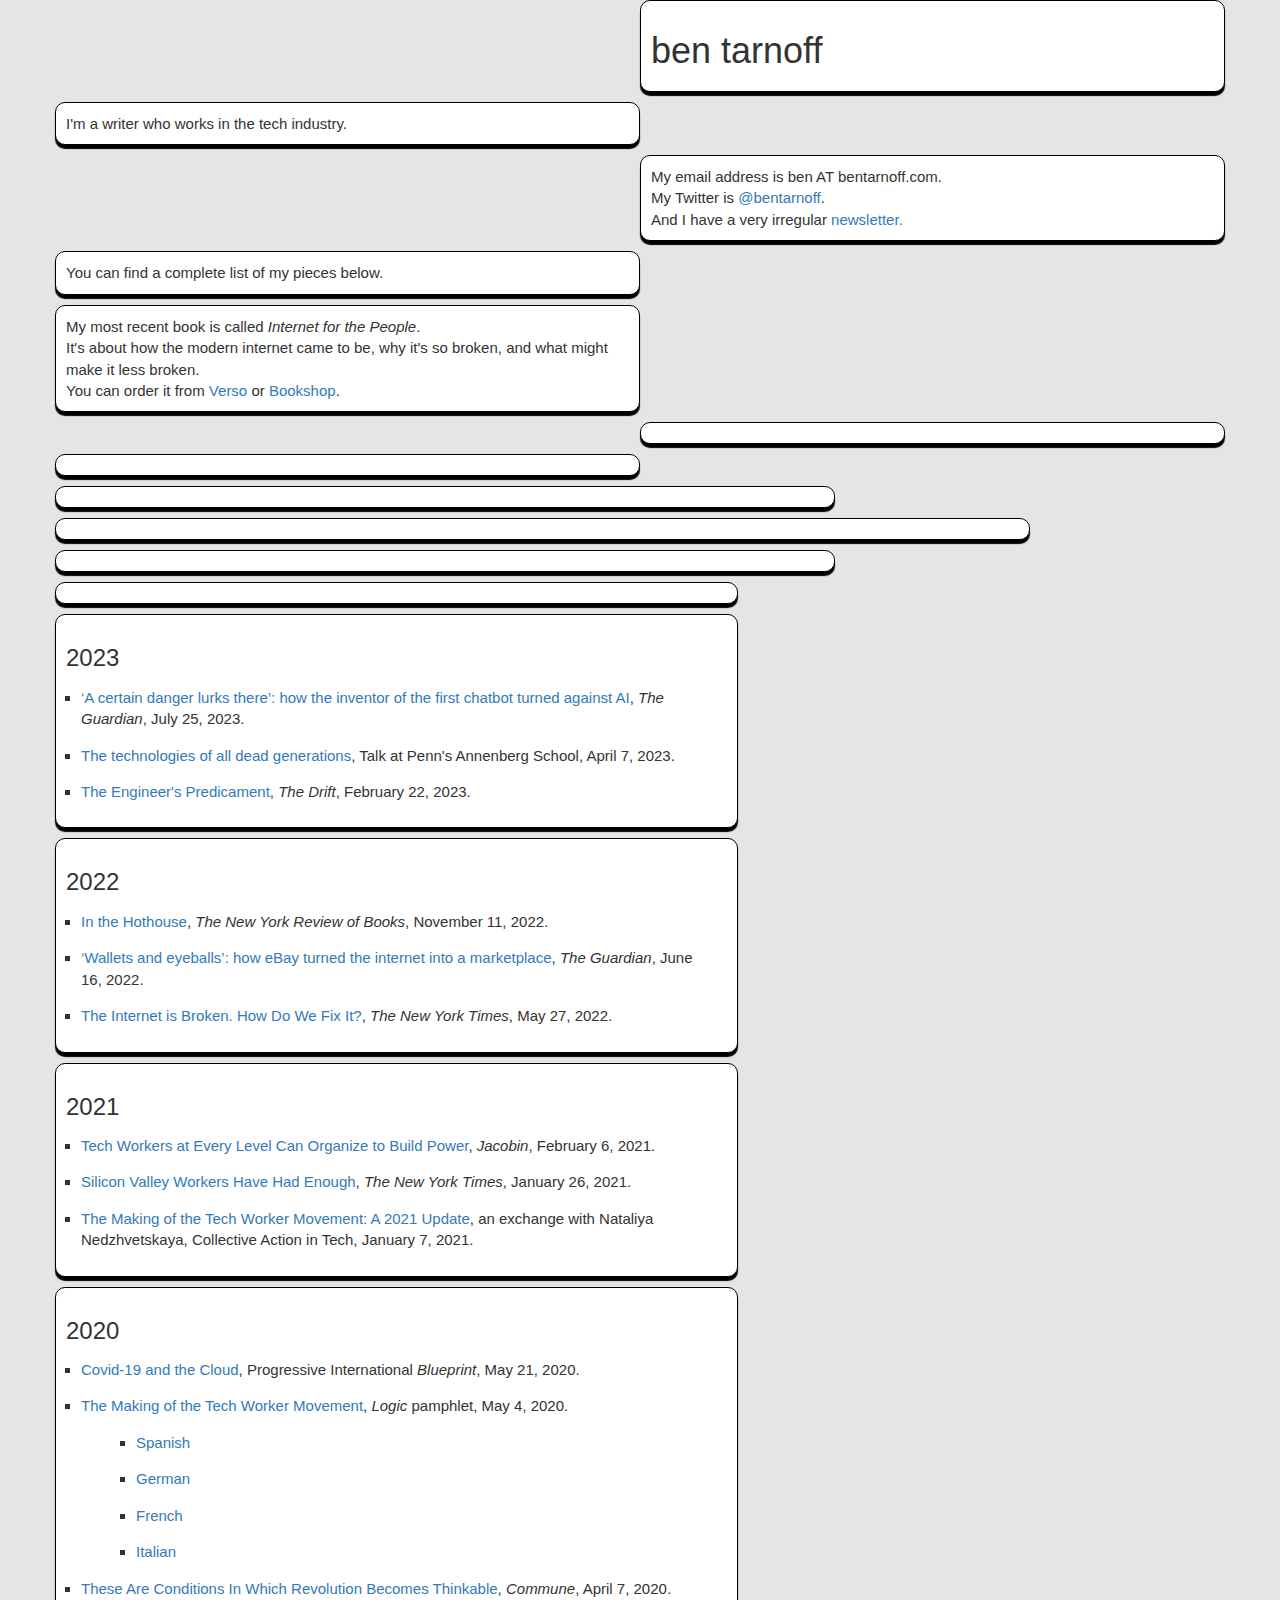
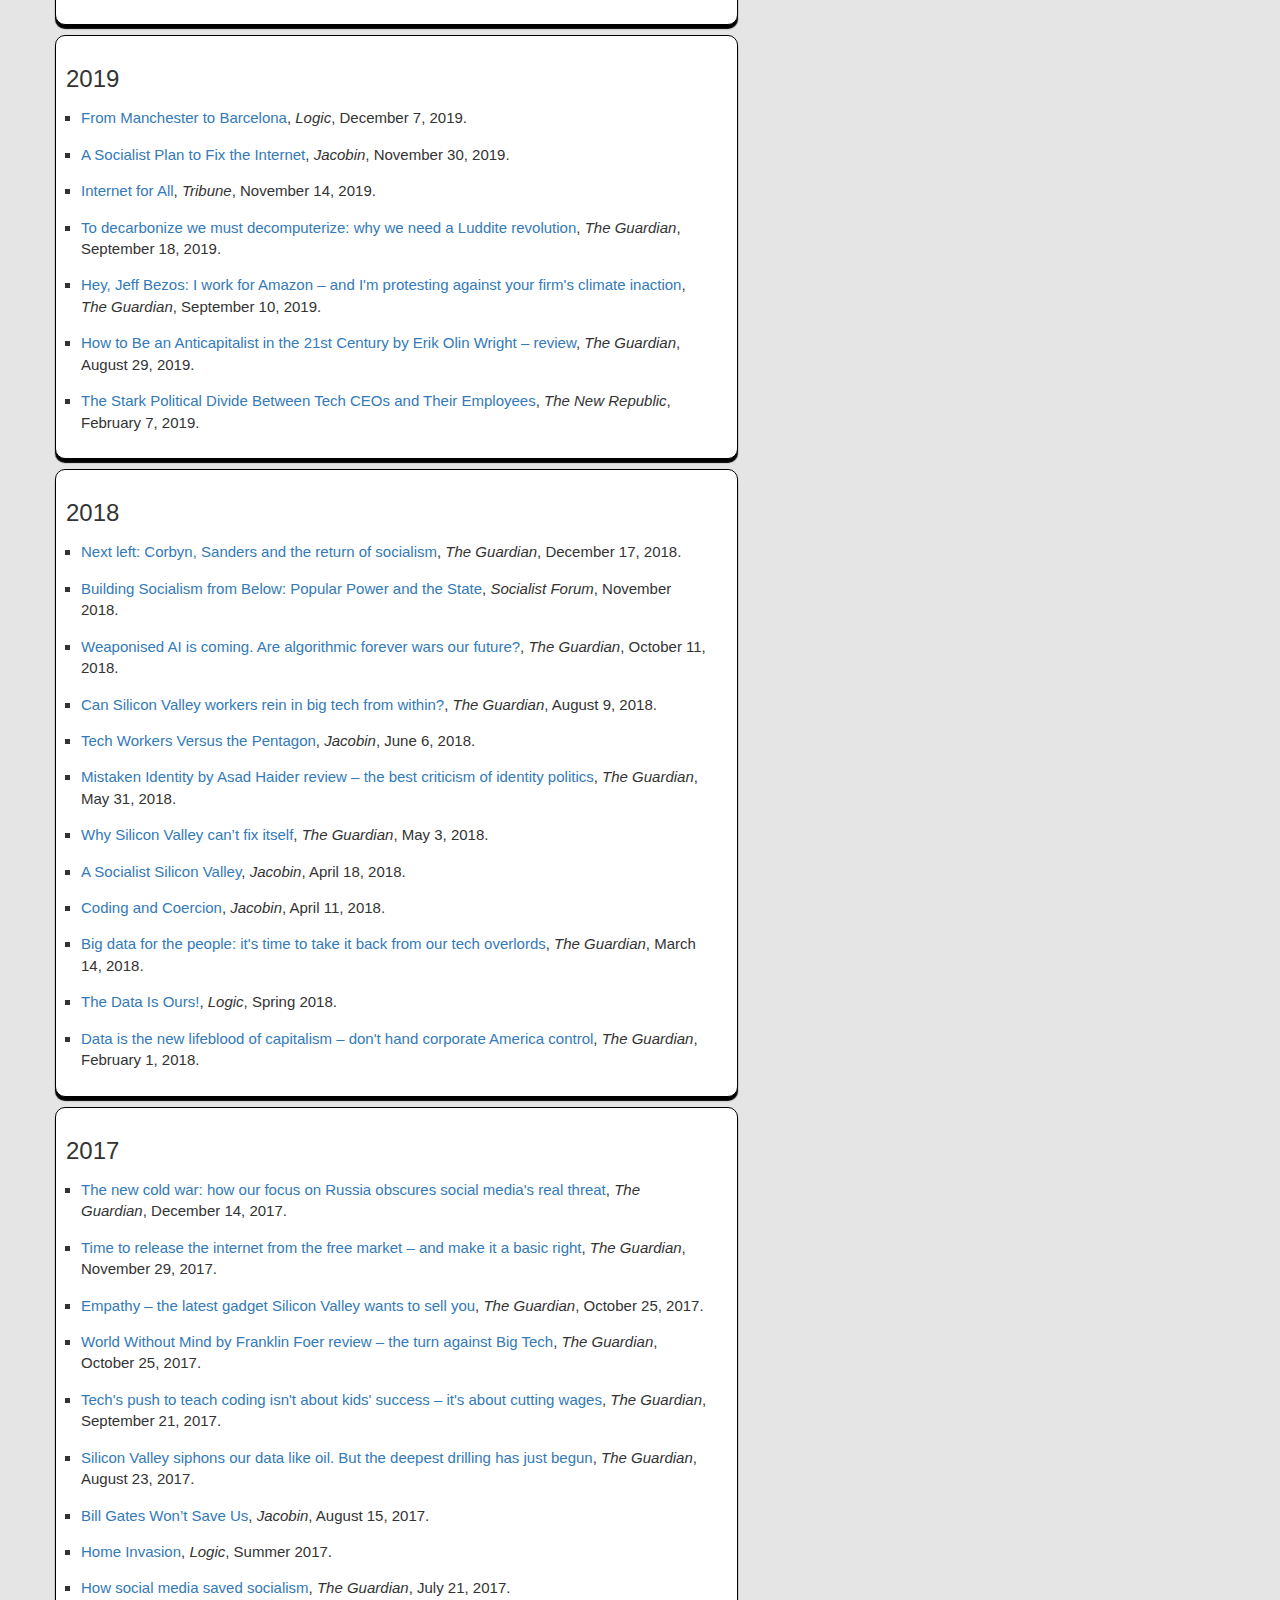
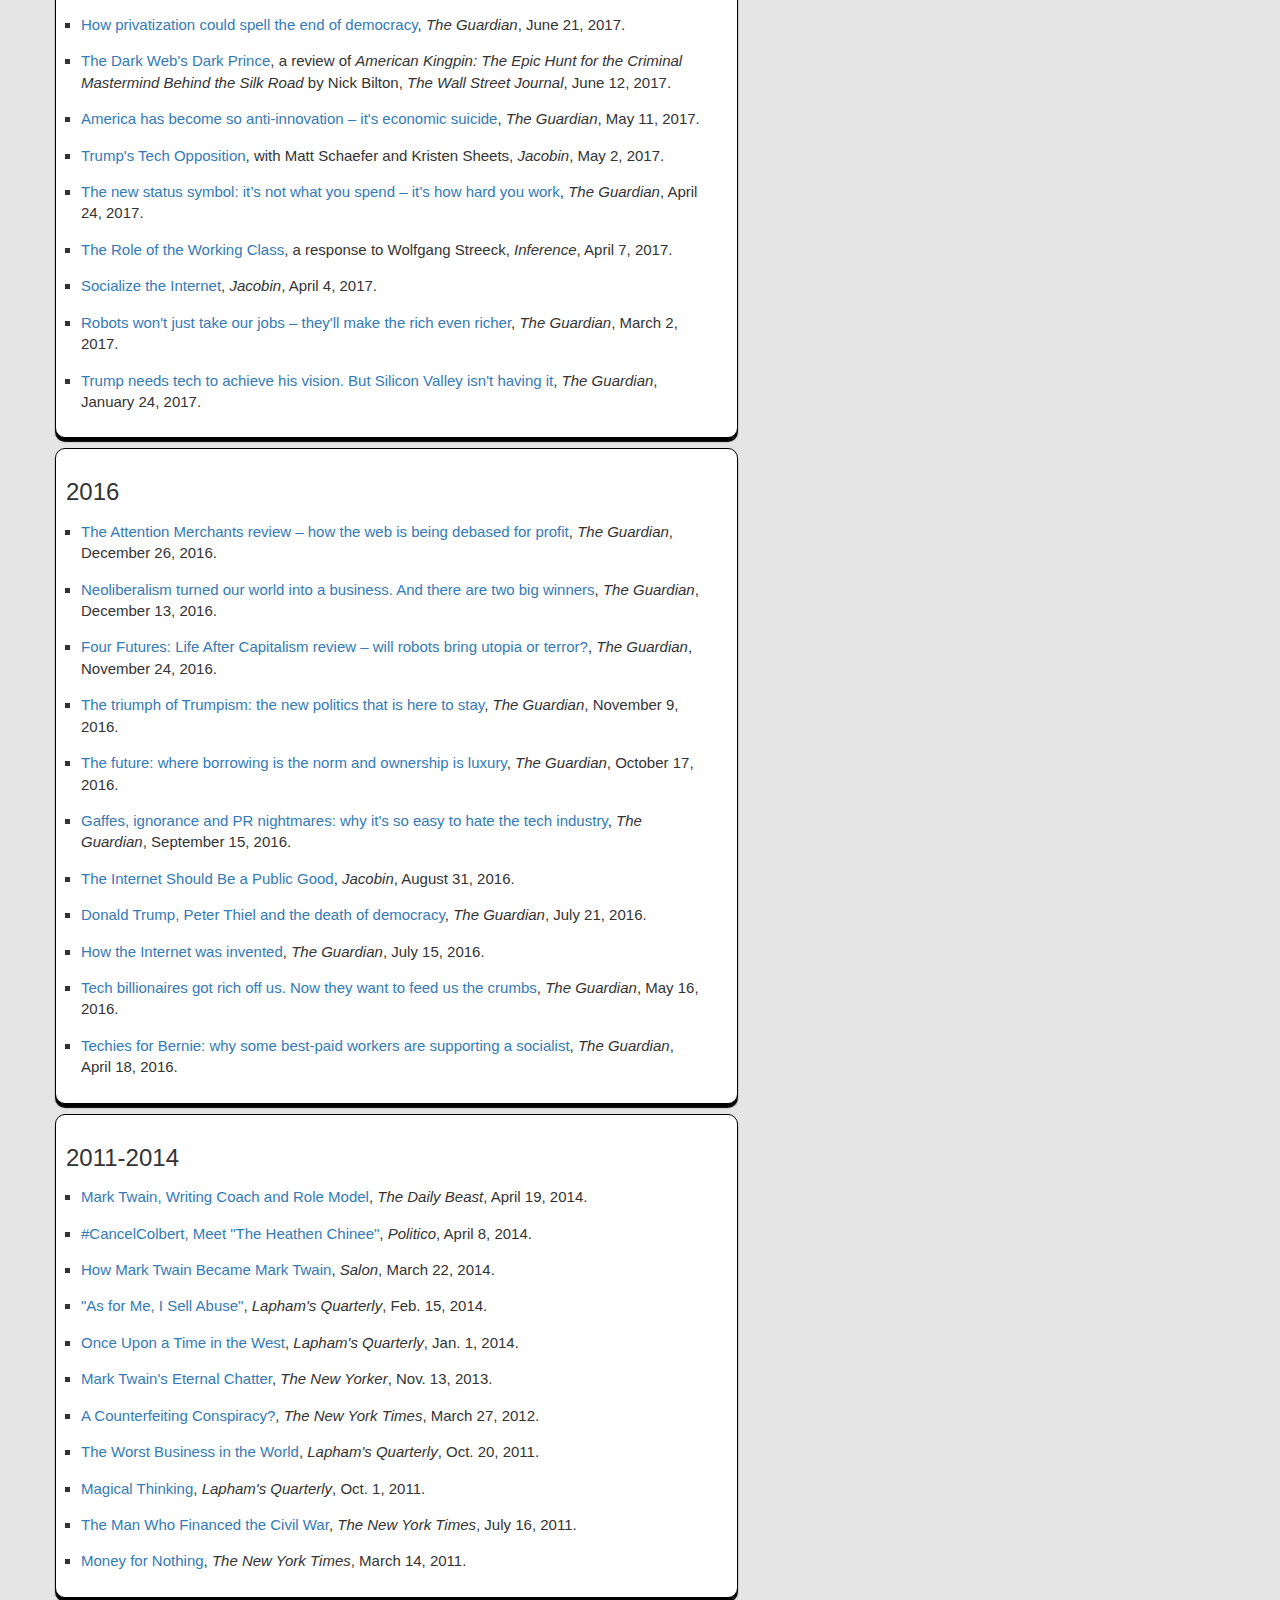
==== index.html @ 9ec84521 "further updates" ====
<!DOCTYPE html>
<html lang="en">
<head>
	<meta http-equiv="Content-Type" content="text/html; charset=UTF-8" />
	<meta name="description" content="Ben Tarnoff: tech worker, writer, co-founder of Logic Magazine.">
	<meta name="viewport" content="width=device-width, initial-scale=1.0">
	<title>Ben Tarnoff</title>
	<link rel="stylesheet" type="text/css" href="https://maxcdn.bootstrapcdn.com/bootstrap/3.3.5/css/bootstrap.min.css" />
	<link rel="stylesheet" href="main.css">
</head>

<body>
<div class="container">
<div class="row">
<div class="col-md-6">
</div>
<div class="col-md-6" id="content">
<h1>ben tarnoff</h1>
</div>
</div>
<div class="row">
<div class="col-md-6" id="content">I'm a writer who works in the tech industry.</a>
</div></div>
<div class="row">
<div class="col-md-6">
</div>
<div class="col-md-6" id="content">
My email address is ben AT bentarnoff.com.<br>
My Twitter is <a href="http://twitter.com/bentarnoff">@bentarnoff</a>.<br>
And I have a very irregular <a href="https://bentarnoff.substack.com">newsletter.</a></div></div>
<div class="row">
<div class="col-md-6" id="content">
You can find a complete list of my pieces below. 
</div>
</div>
<div class="row">
<div class="col-md-6" id="content">	
My most recent book is called <em>Internet for the People</em>.<br>
It's about how the modern internet came to be, why it's so broken, and what might make it less broken.<br>
You can order it from <a href="https://www.versobooks.com/books/3927-internet-for-the-people">Verso</a> or <a href="https://bookshop.org/books/internet-for-the-people/9781839762024">Bookshop</a>.
</div>
</div>
<div class="row">
<div class="col-md-6">
</div>
<div class="col-md-6" id="content">
</div>
</div>
<div class="row">
<div class="col-md-6" id="content">
</div>
</div>
<div class="row">
<div class="col-md-8" id="content">
</div>
</div>
<div class="row">
<div class="col-md-10" id="content">
</div>
</div>
<div class="row">
<div class="col-md-8" id="content">
</div>
</div>
<div class="row">
<div class="col-md-7" id="content">
</div>
</div>
<div class="row">
<div class="col-md-7" id="content">
<h3>2023</h3>
		<li><a href="https://www.theguardian.com/technology/2023/jul/25/joseph-weizenbaum-inventor-eliza-chatbot-turned-against-artificial-intelligence-ai">‘A certain danger lurks there’: how the inventor of the first chatbot turned against AI</a>, <em>The Guardian</em>, July 25, 2023.</li>
		<li><a href="https://bentarnoff.substack.com/p/the-technologies-of-all-dead-generations">The technologies of all dead generations</a>, Talk at Penn's Annenberg School, April 7, 2023.</li>
		<li><a href="https://www.thedriftmag.com/the-engineers-predicament/">The Engineer's Predicament</a>, <em>The Drift</em>, February 22, 2023.</li>
</div>
</div>
<div class="row">
<div class="col-md-7" id="content">
<h3>2022</h3>
		<li><a href="https://www.nybooks.com/online/2022/11/11/in-the-hothouse-twitter-musk/">In the Hothouse</a>, <em>The New York Review of Books</em>, November 11, 2022.</li>
		<li><a href="https://www.theguardian.com/technology/2022/jun/16/wallets-and-eyeballs-how-ebay-turned-the-internet-into-a-marketplace">‘Wallets and eyeballs’: how eBay turned the internet into a marketplace</a>, <em>The Guardian</em>, June 16, 2022.</li>
		<li><a href="https://www.nytimes.com/2022/05/27/opinion/technology/what-would-an-egalitarian-internet-actually-look-like.html">The Internet is Broken. How Do We Fix It?</a>, <em>The New York Times</em>, May 27, 2022.</li>
</div>
</div>
<div class="row">
<div class="col-md-7" id="content">
<h3>2021</h3>
		<li><a href="https://jacobinmag.com/2021/02/tech-workers-organizing-class-position">Tech Workers at Every Level Can Organize to Build Power</a>, <em>Jacobin</em>, February 6, 2021.</li>
		<li><a href="https://www.nytimes.com/2021/01/26/opinion/silicon-valley-tech-workers.html">Silicon Valley Workers Have Had Enough</a>, <em>The New York Times</em>, January 26, 2021.</li>
		<li><a href="https://collectiveaction.tech/2021/the-making-of-the-tech-worker-movement-2021/">The Making of the Tech Worker Movement: A 2021 Update</a>, an exchange with Nataliya Nedzhvetskaya, Collective Action in Tech, January 7, 2021.</li>
</div>
</div>
<div class="row">
<div class="col-md-7" id="content">
<h3>2020</h3>
		<li><a href="https://progressive.international/blueprint/d0b51aca-6c19-4216-b836-1974b74ee21f-ben-tarnoff-covid-19-and-the-cloud/en">Covid-19 and the Cloud</a>, Progressive International <em>Blueprint</em>, May 21, 2020.</li>
		<li><a href="https://logicmag.io/the-making-of-the-tech-worker-movement/">The Making of the Tech Worker Movement</a>, <em>Logic</em> pamphlet, May 4, 2020.
	        	<ul><li><a href="https://www.sinpermiso.info/textos/la-formacion-del-movimiento-de-trabajadores-tecnologicos">Spanish</a></li>	
				<li><a href="http://www.inkrit.de/neuinkrit/index.php/de/das-argument">German</a></li>
			<li><a href="https://maisouvaleweb.fr/aux-sources-de-la-revolte-des-travailleurs-de-la-tech-aux-etats-unis/">French</a></li>
			<li><a href="https://rizomatica.noblogs.org/2021/02/la-costruzione-del-movimento-dei-tech-worker/">Italian</a></li></ul>
		</li>

		<li><a href="https://communemag.com/these-are-conditions-in-which-revolution-becomes-thinkable/">These Are Conditions In Which Revolution Becomes Thinkable</a>, <em>Commune</em>, April 7, 2020.</li>
</div>
</div>
<div class="row">
<div class="col-md-7" id="content" align="left">
<h3>2019</h3>

		<li><a href="https://logicmag.io/nature/from-manchester-to-barcelona/">From Manchester to Barcelona</a>, <em>Logic</em>, December 7, 2019.</li>
		<li><a href="https://jacobinmag.com/2019/11/tech-companies-antitrust-monopolies-socialist">A Socialist Plan to Fix the Internet</a>, <em>Jacobin</em>, November 30, 2019.</li>
		<li><a href="https://tribunemag.co.uk/2019/11/internet-for-all">Internet for All</a>, <em>Tribune</em>, November 14, 2019.</li>
		<li><a href="https://www.theguardian.com/technology/2019/sep/17/tech-climate-change-luddites-data">To decarbonize we must decomputerize: why we need a Luddite revolution</a>, <em>The Guardian</em>, September 18, 2019.</li>
		<li><a href="https://www.theguardian.com/technology/2019/sep/10/jeff-bezos-amazon-climate-strike-aecj">Hey, Jeff Bezos: I work for Amazon – and I'm protesting against your firm's climate inaction</a>, <em>The Guardian</em>, September 10, 2019.</li>
		<li><a href="https://www.theguardian.com/books/2019/aug/29/how-to-be-anticaptialist-in-21st-century-erik-olin-wright">How to Be an Anticapitalist in the 21st Century by Erik Olin Wright – review</a>, <em>The Guardian</em>, August 29, 2019.</li>
		<li><a href="https://newrepublic.com/article/153046/stark-political-divide-tech-ceos-employees">The Stark Political Divide Between Tech CEOs and Their Employees</a>, <em>The New Republic</em>, February 7, 2019.</li>

</div>
</div>

<div class="row">
<div class="col-md-7" id="content">
<h3>2018</h3>

		<li><a href="https://www.theguardian.com/books/2018/dec/17/the-next-left-socialism-in-the-uk-and-the-us">Next left: Corbyn, Sanders and the return of socialism</a>, <em>The Guardian</em>, December 17, 2018.</li>
		
		<li><a href="https://socialistforum.dsausa.org/issues/fall-2018/building-socialism-from-below-popular-power-and-the-state/">Building Socialism from Below: Popular Power and the State</a>, <em>Socialist Forum</em>, November 2018.</li>

		<li><a href="https://www.theguardian.com/commentisfree/2018/oct/11/war-jedi-algorithmic-warfare-us-military">Weaponised AI is coming. Are algorithmic forever wars our future?</a>, <em>The Guardian</em>, October 11, 2018.</li>

		<li><a href="https://www.theguardian.com/commentisfree/2018/aug/09/silicon-valley-tech-workers-labor-activism">Can Silicon Valley workers rein in big tech from within?</a>, <em>The Guardian</em>, August 9, 2018.</li>

		<li><a href="https://jacobinmag.com/2018/06/google-project-maven-military-tech-workers">Tech Workers Versus the Pentagon</a>, <em>Jacobin</em>, June 6, 2018.</li>
		
		<li><a href="https://www.theguardian.com/books/2018/may/31/mistaken-identity-by-asad-haider-review">Mistaken Identity by Asad Haider review – the best criticism of identity politics</a>, <em>The Guardian</em>, May 31, 2018.</li>
		
		<li><a href="https://www.theguardian.com/news/2018/may/03/why-silicon-valley-cant-fix-itself-tech-humanism">Why Silicon Valley can’t fix itself</a>, <em>The Guardian</em>, May 3, 2018.</li>
		
		<li><a href="https://www.jacobinmag.com/2018/04/big-tech-techlash-facebook-cambridge-analytica">A Socialist Silicon Valley</a>, <em>Jacobin</em>, April 18, 2018.</li>
		
		<li><a href="https://www.jacobinmag.com/2018/04/lanetix-tech-workers-unionization-campaign-firing">Coding and Coercion</a>, <em>Jacobin</em>, April 11, 2018.</li>
		
		<li><a href="https://www.theguardian.com/technology/2018/mar/14/tech-big-data-capitalism-give-wealth-back-to-people">Big data for the people: it's time to take it back from our tech overlords</a>, <em>The Guardian</em>, March 14, 2018.</li>
		
		<li><a href="https://logicmag.io/04-the-data-is-ours/">The Data Is Ours!</a>, <em>Logic</em>, Spring 2018.</li>

		<li><a href="https://www.theguardian.com/technology/2018/jan/31/data-laws-corporate-america-capitalism">Data is the new lifeblood of capitalism – don't hand corporate America control</a>, <em>The Guardian</em>, February 1, 2018.</li>

</div>
</div>

<div class="row">
<div class="col-md-7" id="content">
<h3>2017</h3>
		<li><a href="https://www.theguardian.com/technology/2017/dec/14/facebook-russia-social-media-propaganda">The new cold war: how our focus on Russia obscures social media's real threat</a>, <em>The Guardian</em>, December 14, 2017.</li>

		<li><a href="https://www.theguardian.com/technology/2017/nov/29/net-neutrality-internet-basic-right-america-trump-administration">Time to release the internet from the free market – and make it a basic right</a>, <em>The Guardian</em>, November 29, 2017.</li>

		<li><a href="https://www.theguardian.com/technology/2017/oct/25/empathy-virtual-reality-facebook-mark-zuckerberg-puerto-rico">Empathy – the latest gadget Silicon Valley wants to sell you</a>, <em>The Guardian</em>, October 25, 2017.</li>

		<li><a href="https://www.theguardian.com/books/2017/oct/25/world-without-mind-by-franklin-foer-review">World Without Mind by Franklin Foer review – the turn against Big Tech</a>, <em>The Guardian</em>, October 25, 2017.</li>

		<li><a href="https://www.theguardian.com/technology/2017/sep/21/coding-education-teaching-silicon-valley-wages">Tech's push to teach coding isn't about kids' success – it's about cutting wages</a>, <em>The Guardian</em>, September 21, 2017.</li>

		<li><a href="https://www.theguardian.com/world/2017/aug/23/silicon-valley-big-data-extraction-amazon-whole-foods-facebook">Silicon Valley siphons our data like oil. But the deepest drilling has just begun</a>, <em>The Guardian</em>, August 23, 2017.</li>
		
		<li><a href="https://www.jacobinmag.com/2017/08/bill-gates-wont-save-us/">Bill Gates Won’t Save Us</a>, <em>Jacobin</em>, August 15, 2017.</li>

		<li><a href="https://logicmag.io/02-home-invasion/">Home Invasion</a>, <em>Logic</em>, Summer 2017.</li>

		<li><a href="https://www.theguardian.com/media/2017/jul/12/social-media-socialism-jeremy-corbyn-bernie-sanders">How social media saved socialism</a>, <em>The Guardian</em>, July 21, 2017.</li>
		
		<li><a href="https://www.theguardian.com/technology/2017/jun/21/privatizing-public-services-trump-democracy">How privatization could spell the end of democracy</a>, <em>The Guardian</em>, June 21, 2017.</li>

		<li><a href="https://www.wsj.com/articles/the-dark-webs-dark-prince-1497307220">The Dark Web's Dark Prince</a>, a review of <em>American Kingpin: The Epic Hunt for the Criminal Mastermind Behind the Silk Road</em> by Nick Bilton, <em>The Wall Street Journal</em>, June 12, 2017.</li>

		<li><a href="https://www.theguardian.com/technology/2017/may/11/tech-innovation-silicon-valley-juicero">America has become so anti-innovation – it's economic suicide</a>, <em>The Guardian</em>, May 11, 2017.</li>

		<li><a href="https://www.jacobinmag.com/2017/05/tech-workers-silicon-valley-trump-resistance-startups-unions">Trump's Tech Opposition</a>, with Matt Schaefer and Kristen Sheets, <em>Jacobin</em>, May 2, 2017.</li>

		<li><a href="https://www.theguardian.com/technology/2017/apr/24/new-status-symbol-hard-work-spending-ceos">The new status symbol: it’s not what you spend – it’s how hard you work</a>, <em>The Guardian</em>, April 24, 2017.</li>

		<li><a href="http://inference-review.com/article/the-role-of-the-working-class">The Role of the Working Class</a>, a response to Wolfgang Streeck, <em>Inference</em>, April 7, 2017.</li>

		<li><a href="https://www.jacobinmag.com/2017/04/internet-privacy-data-collection-trump-isps-fcc/">Socialize the Internet</a>, <em>Jacobin</em>, April 4, 2017.</li>

		<li><a href="https://www.theguardian.com/technology/2017/mar/02/robot-tax-job-elimination-livable-wage">Robots won't just take our jobs – they'll make the rich even richer</a>, <em>The Guardian</em>, March 2, 2017.</li>

		<li><a href="https://www.theguardian.com/technology/2017/jan/24/silicon-valley-fights-donald-trump-peter-thiel-palantir">Trump needs tech to achieve his vision. But Silicon Valley isn't having it</a>, <em>The Guardian</em>, January 24, 2017.</li>

</div>
</div>

<div class="row">
<div class="col-md-7" id="content">
<h3>2016</h3>

	<li><a href="https://www.theguardian.com/books/2016/dec/26/the-attention-merchants-tim-wu-review">The Attention Merchants review – how the web is being debased for profit</a>, <em>The Guardian</em>, December 26, 2016.</li>

	<li><a href="https://www.theguardian.com/us-news/2016/dec/13/donald-trump-silicon-valley-leaders-neoliberalism-administration">Neoliberalism turned our world into a business. And there are two big winners</a>, <em>The Guardian</em>, December 13, 2016.</li>

	<li><a href="https://www.theguardian.com/books/2016/nov/24/four-futures-life-after-capitalism-peter-frase-review-robots">Four Futures: Life After Capitalism review – will robots bring utopia or terror?</a>, <em>The Guardian</em>, November 24, 2016.</li>

	<li><a href="https://www.theguardian.com/us-news/2016/nov/09/us-election-political-movement-trumpism">The triumph of Trumpism: the new politics that is here to stay</a>, <em>The Guardian</em>, November 9, 2016.</li>

	<li><a href="https://www.theguardian.com/technology/2016/oct/17/sharing-economy-capitalism-uber-airbnb-ownership">The future: where borrowing is the norm and ownership is luxury</a>, <em>The Guardian</em>, October 17, 2016.</li>

	<li><a href="https://www.theguardian.com/technology/2016/sep/15/silicon-valley-tech-industry-elitism-mark-zuckerberg">Gaffes, ignorance and PR nightmares: why it's so easy to hate the tech industry</a>, <em>The Guardian</em>, September 15, 2016.</li>

	<li><a href="https://www.jacobinmag.com/2016/08/internet-public-dns-privatization-icann-netflix/">The Internet Should Be a Public Good</a>, <em>Jacobin</em>, August 31, 2016.</li>

	<li><a href="https://www.theguardian.com/technology/2016/jul/21/peter-thiel-republican-convention-speech">Donald Trump, Peter Thiel and the death of democracy</a>, <em>The Guardian</em>, July 21, 2016.</li>

	<li><a href="https://www.theguardian.com/technology/2016/jul/15/how-the-internet-was-invented-1976-arpa-kahn-cerf">How the Internet was invented</a>, <em>The Guardian</em>, July 15, 2016.</li>

	<li><a href="https://www.theguardian.com/technology/2016/may/16/universal-basic-income-equality-tech-silicon-valley">Tech billionaires got rich off us. Now they want to feed us the crumbs</a>, <em>The Guardian</em>, May 16, 2016.</li>

	<li><a href="http://www.theguardian.com/us-news/2016/apr/18/bernie-sanders-techies-support-socialism-capitalism">Techies for Bernie: why some best-paid workers are supporting a socialist</a>, <em>The Guardian</em>, April 18, 2016.</li>
</div>
</div>

<div class="row">
<div class="col-md-7" id="content">
<h3>2011-2014</h3>

	<li><a href="http://www.thedailybeast.com/articles/2014/04/19/mark-twain-writing-coach-and-role-model.html">Mark Twain, Writing Coach and Role Model</a>, <em>The Daily Beast</em>, April 19, 2014.</li>

	<li><a href="http://www.politico.com/magazine/story/2014/04/cancelcolbert-meet-the-heathen-chinee-105495.html#.U101ROZdVbx">#CancelColbert, Meet &quot;The Heathen Chinee&quot;</a>, <em>Politico</em>, April 8, 2014.</li>

	<li><a href="http://www.salon.com/2014/03/22/how_mark_twain_became_mark_twain_the_amazing_story_of_the_lectures_that_made_him_a_superstar/">How Mark Twain Became Mark Twain</a>, <em>Salon</em>, March 22, 2014.</li>

	<li><a href="http://www.laphamsquarterly.org/roundtable/me-i-sell-abuse">&quot;As for Me, I Sell Abuse&quot;</a>, <em>Lapham&#39;s Quarterly</em>, Feb. 15, 2014.</li>

	<li><a href="http://www.laphamsquarterly.org/comedy/once-upon-time-west">Once Upon a Time in the West</a>, <em>Lapham&#39;s Quarterly</em>, Jan. 1, 2014.</li>

	<li><a href="http://www.newyorker.com/online/blogs/books/2013/11/the-eternal-chatter-of-the-autobiography-of-mark-twain-volume-2.html">Mark Twain&#39;s Eternal Chatter</a>, <em>The New Yorker</em>, Nov. 13, 2013.</li>

	<li><a href="http://opinionator.blogs.nytimes.com/2012/03/27/a-counterfeiting-conspiracy/">A Counterfeiting Conspiracy?</a>, <em>The New York Times</em>, March 27, 2012.</li>

	<li><a href="http://www.laphamsquarterly.org/roundtable/worst-business-world">The Worst Business in the World</a>, <em>Lapham&#39;s Quarterly</em>, Oct. 20, 2011.</li>

	<li><a href="http://www.laphamsquarterly.org/future/magical-thinking">Magical Thinking</a>, <em>Lapham&#39;s Quarterly</em>, Oct. 1, 2011.</li>

	<li><a href="http://opinionator.blogs.nytimes.com/2011/07/16/the-man-who-financed-the-civil-war">The Man Who Financed the Civil War</a>, <em>The New York Times</em>, July 16, 2011.</li>

	<li><a href="http://opinionator.blogs.nytimes.com/2011/03/14/money-for-nothing/">Money for Nothing</a>, <em>The New York Times</em>, March 14, 2011.</li>

</div>
</div>

</div>

</body></html>
---- main.css ----
body {
	background: #e5e5e5;
    font-family: "Lucida Sans Unicode", "Lucida Grande", sans-serif;	font-weight: 300;
	font-size: 15px;
}

#content{
	border: 1px solid black;
	border-radius: 10px;
	box-shadow: 0px 4px 1px 0px #000000;
	padding: 10px;
	background: #FFFFFF;
	margin-bottom: 10px;
}

li {
list-style-type: square;
padding-right: 5px;
margin: 15px;
}
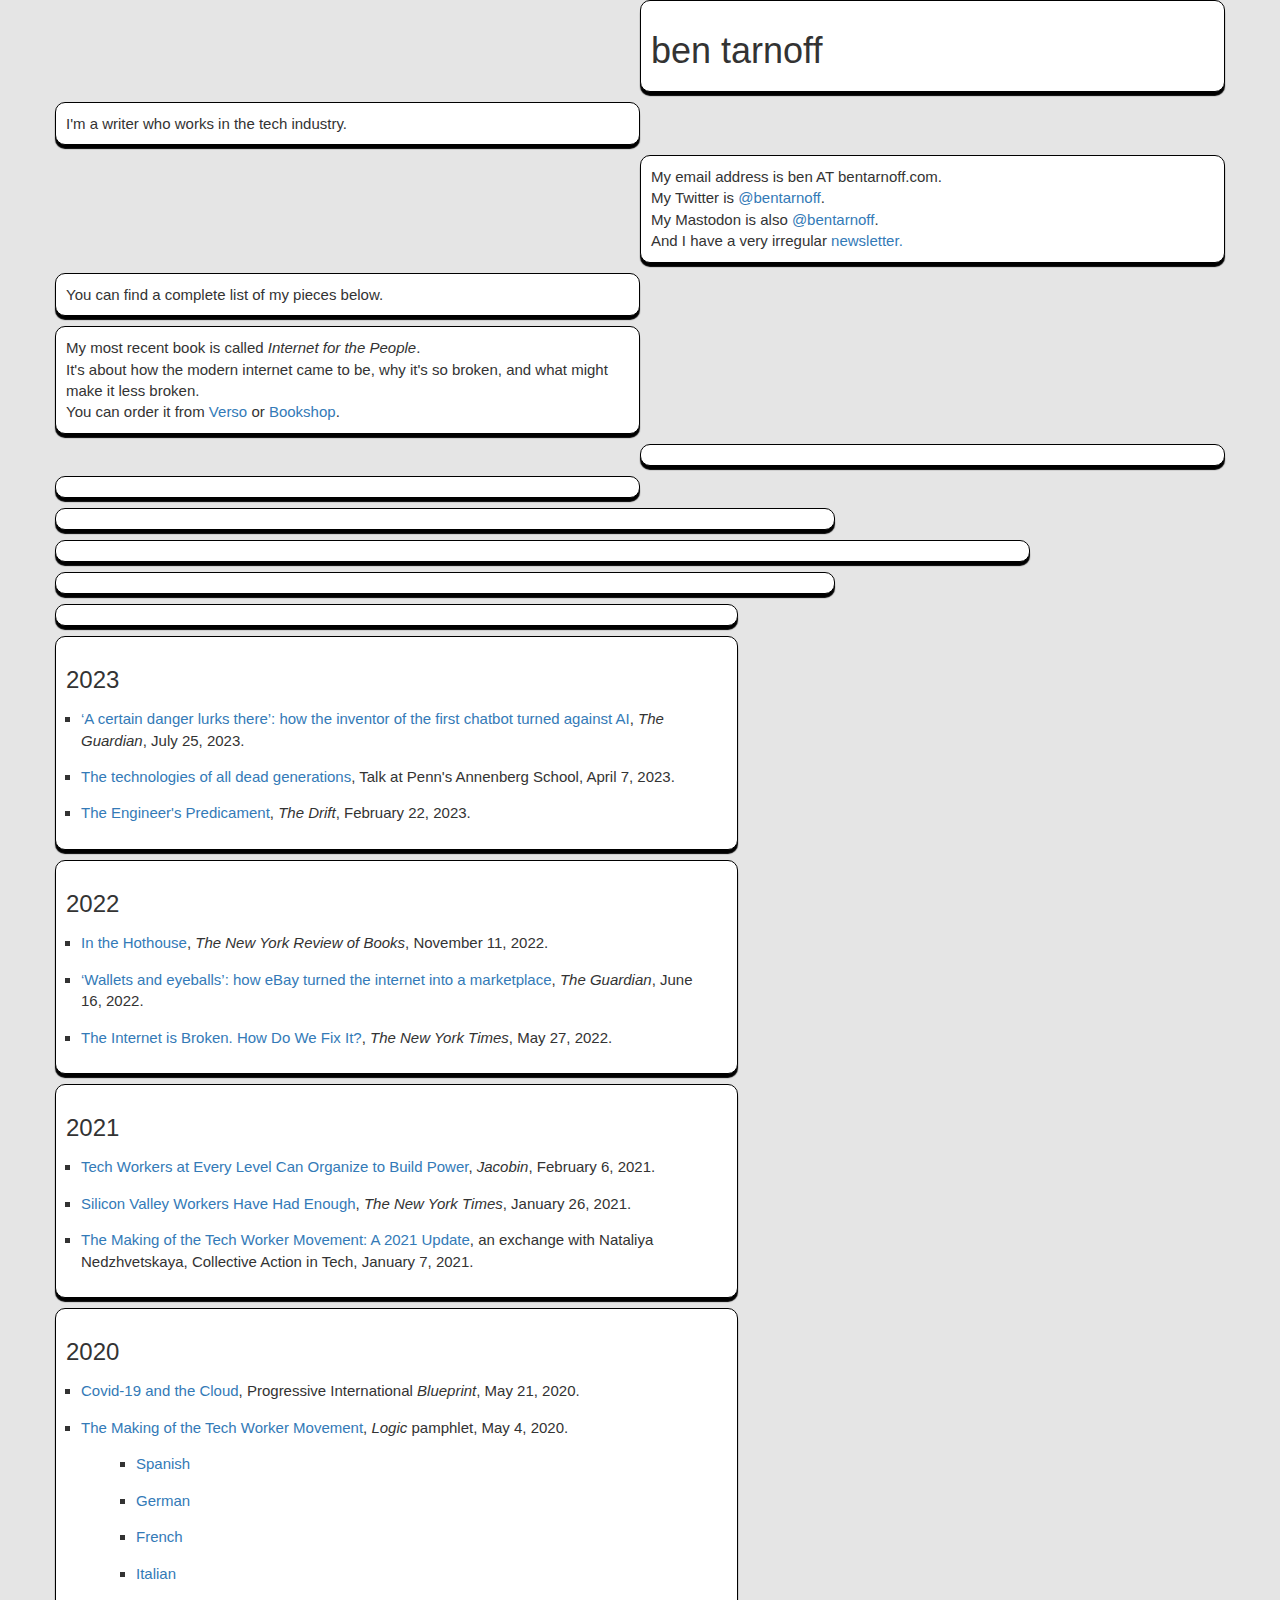
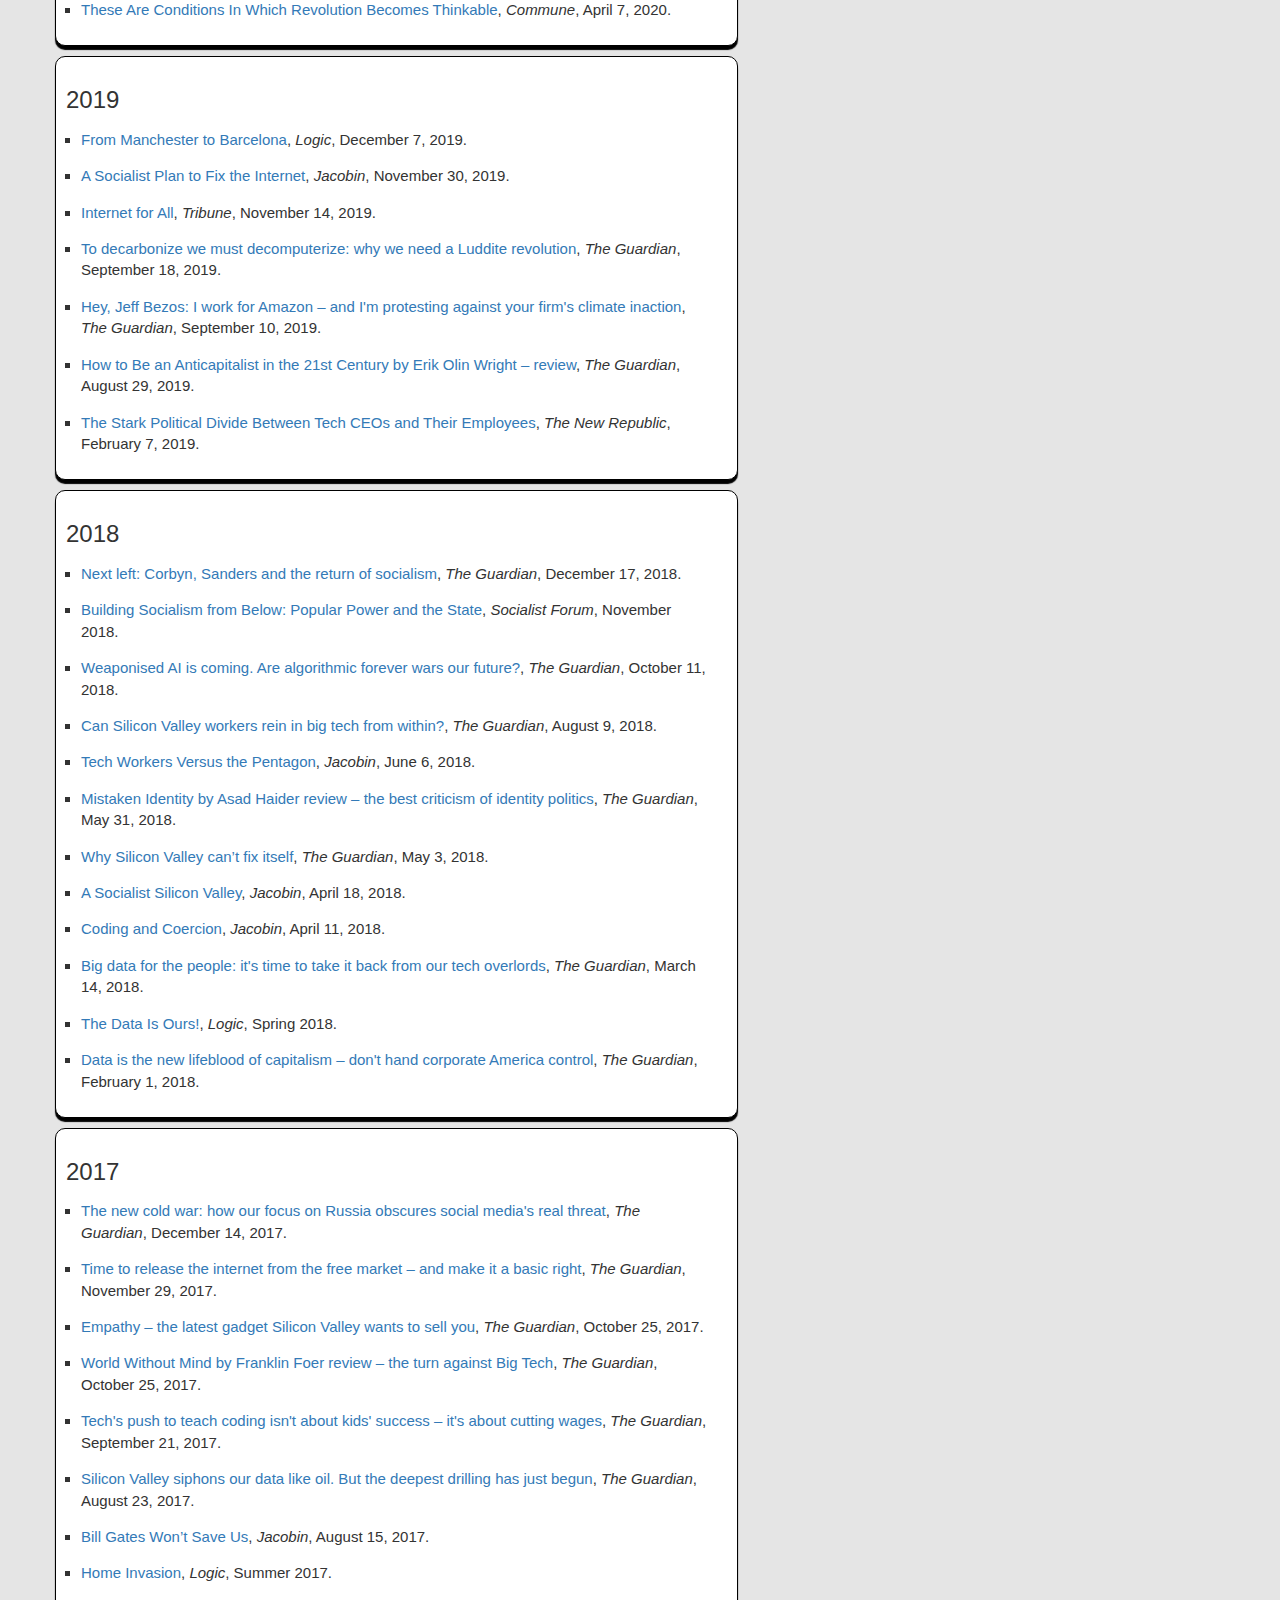
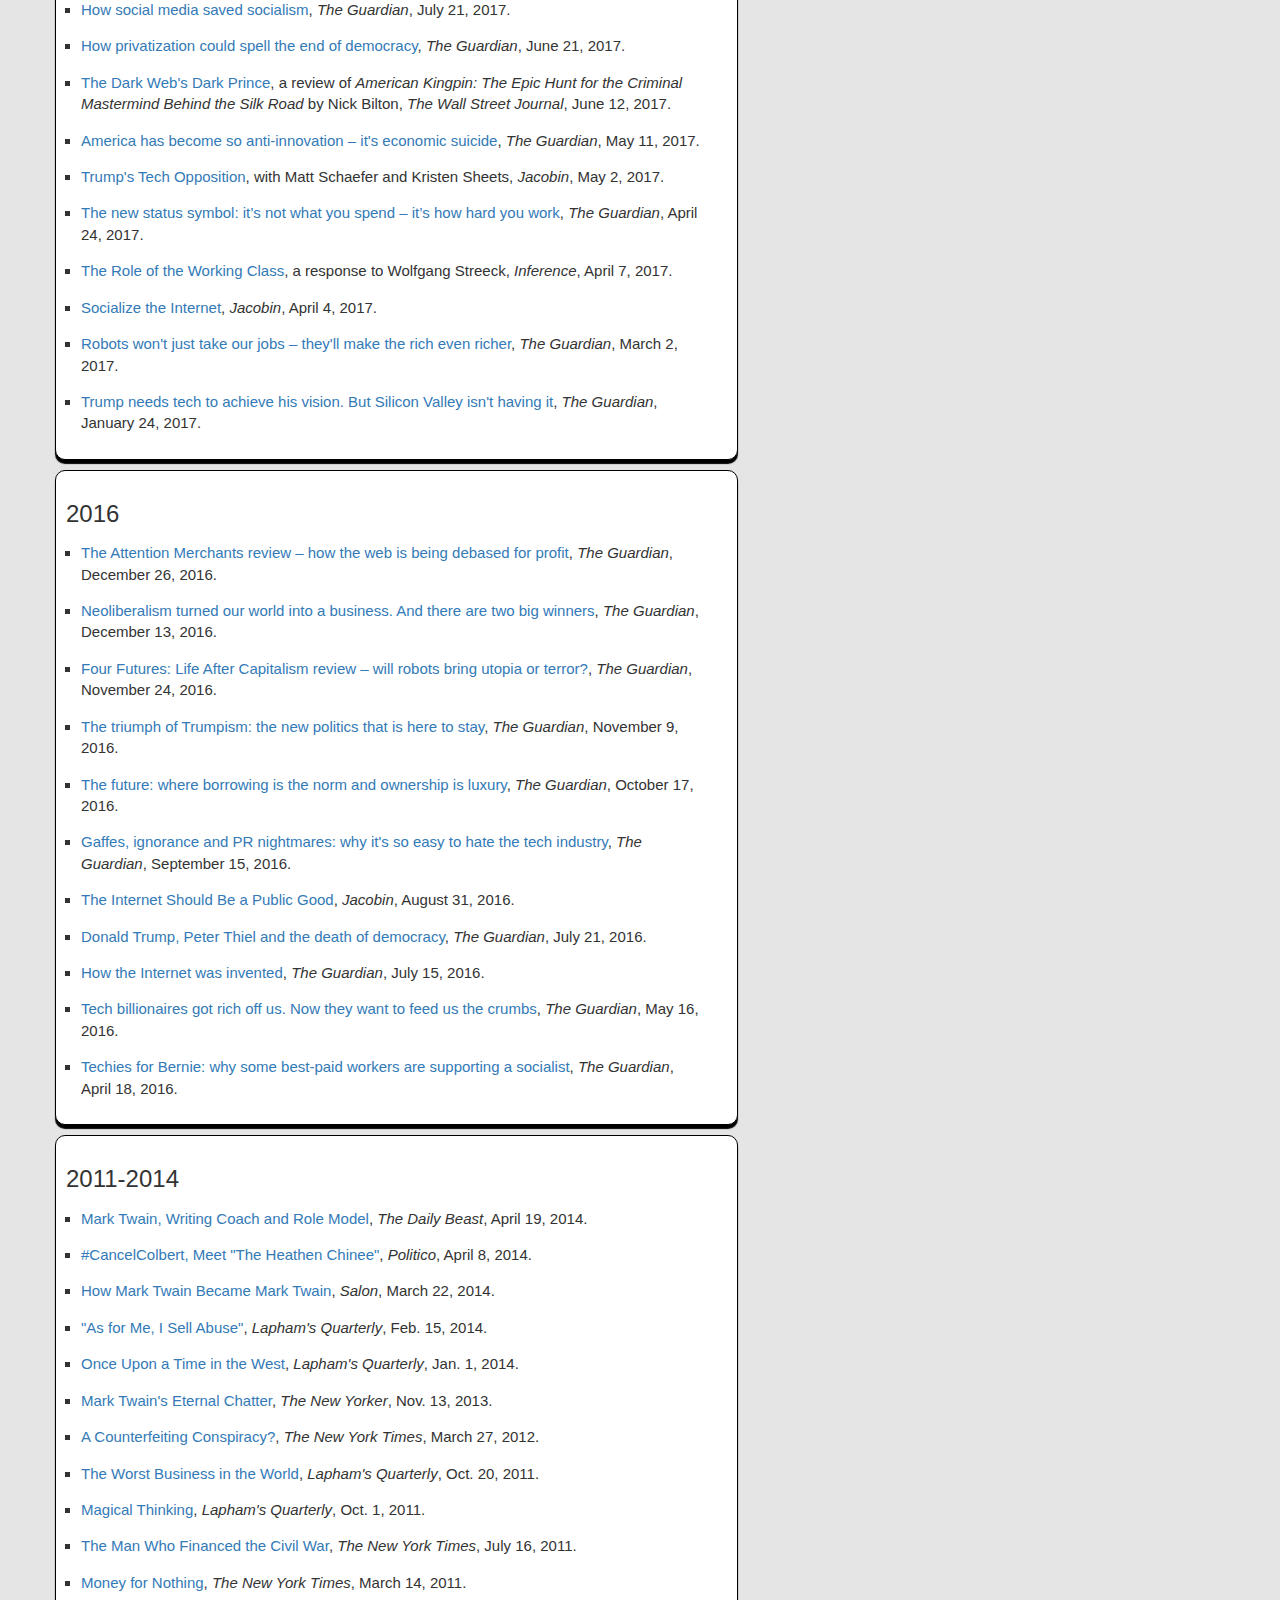
==== commit 28f58ffd: "Update index.html" ====
--- a/index.html
+++ b/index.html
@@ -27,6 +27,7 @@
 <div class="col-md-6" id="content">
 My email address is ben AT bentarnoff.com.<br>
 My Twitter is <a href="http://twitter.com/bentarnoff">@bentarnoff</a>.<br>
+My Mastodon is also <a href="https://mastodon.social/@bentarnoff">@bentarnoff</a>.<br>
 And I have a very irregular <a href="https://bentarnoff.substack.com">newsletter.</a></div></div>
 <div class="row">
 <div class="col-md-6" id="content">
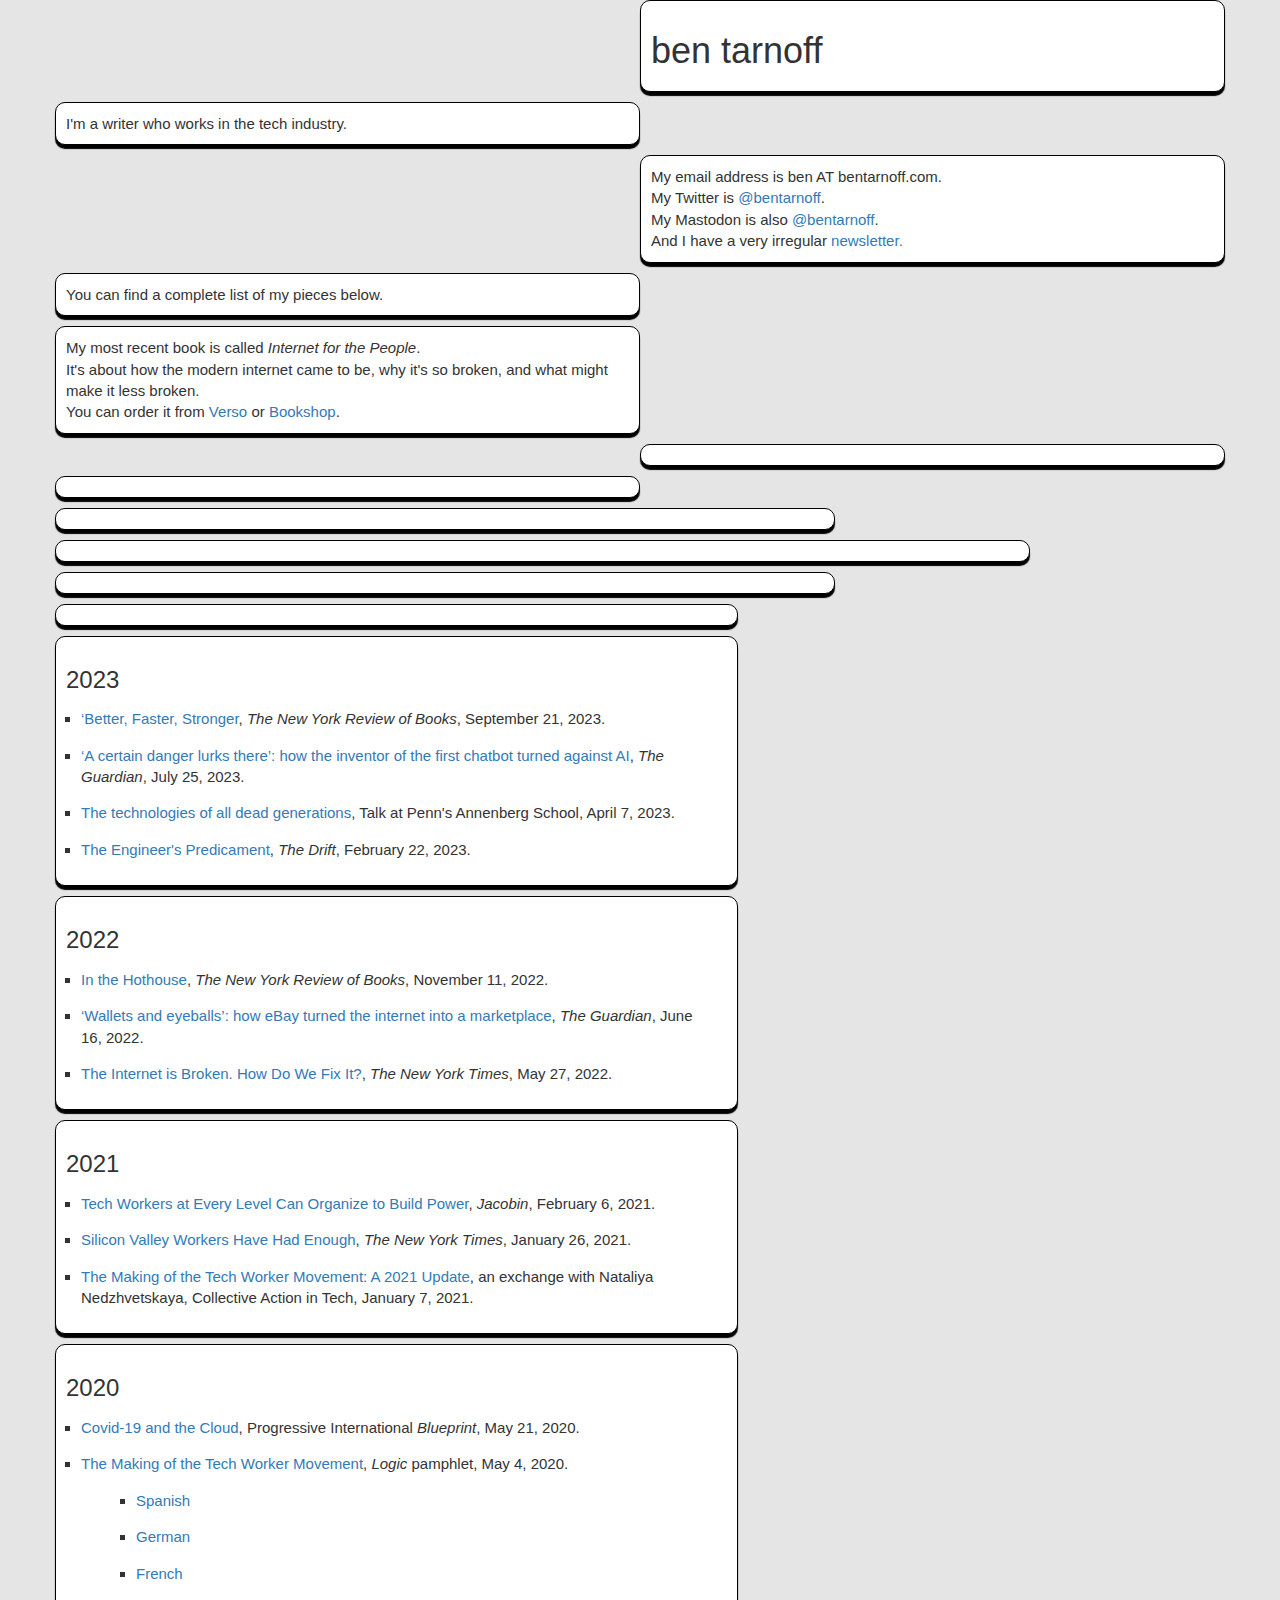
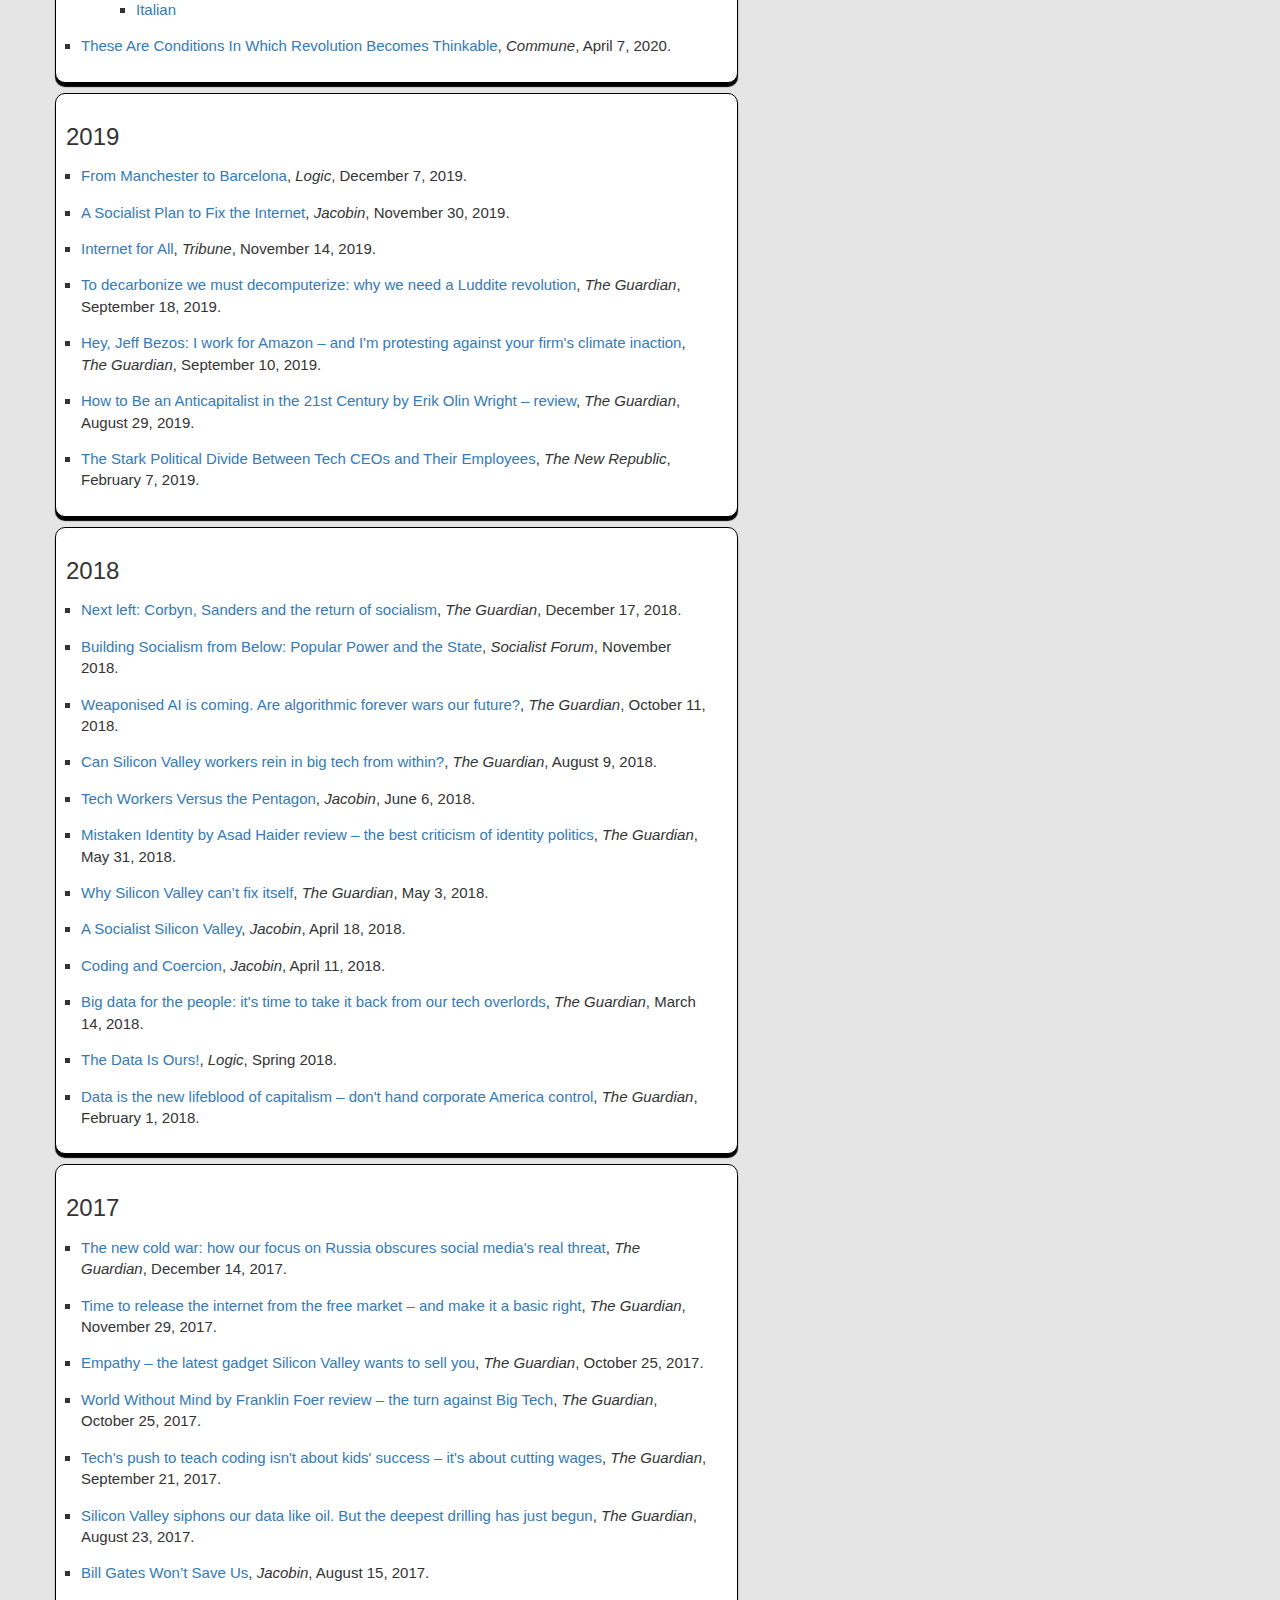
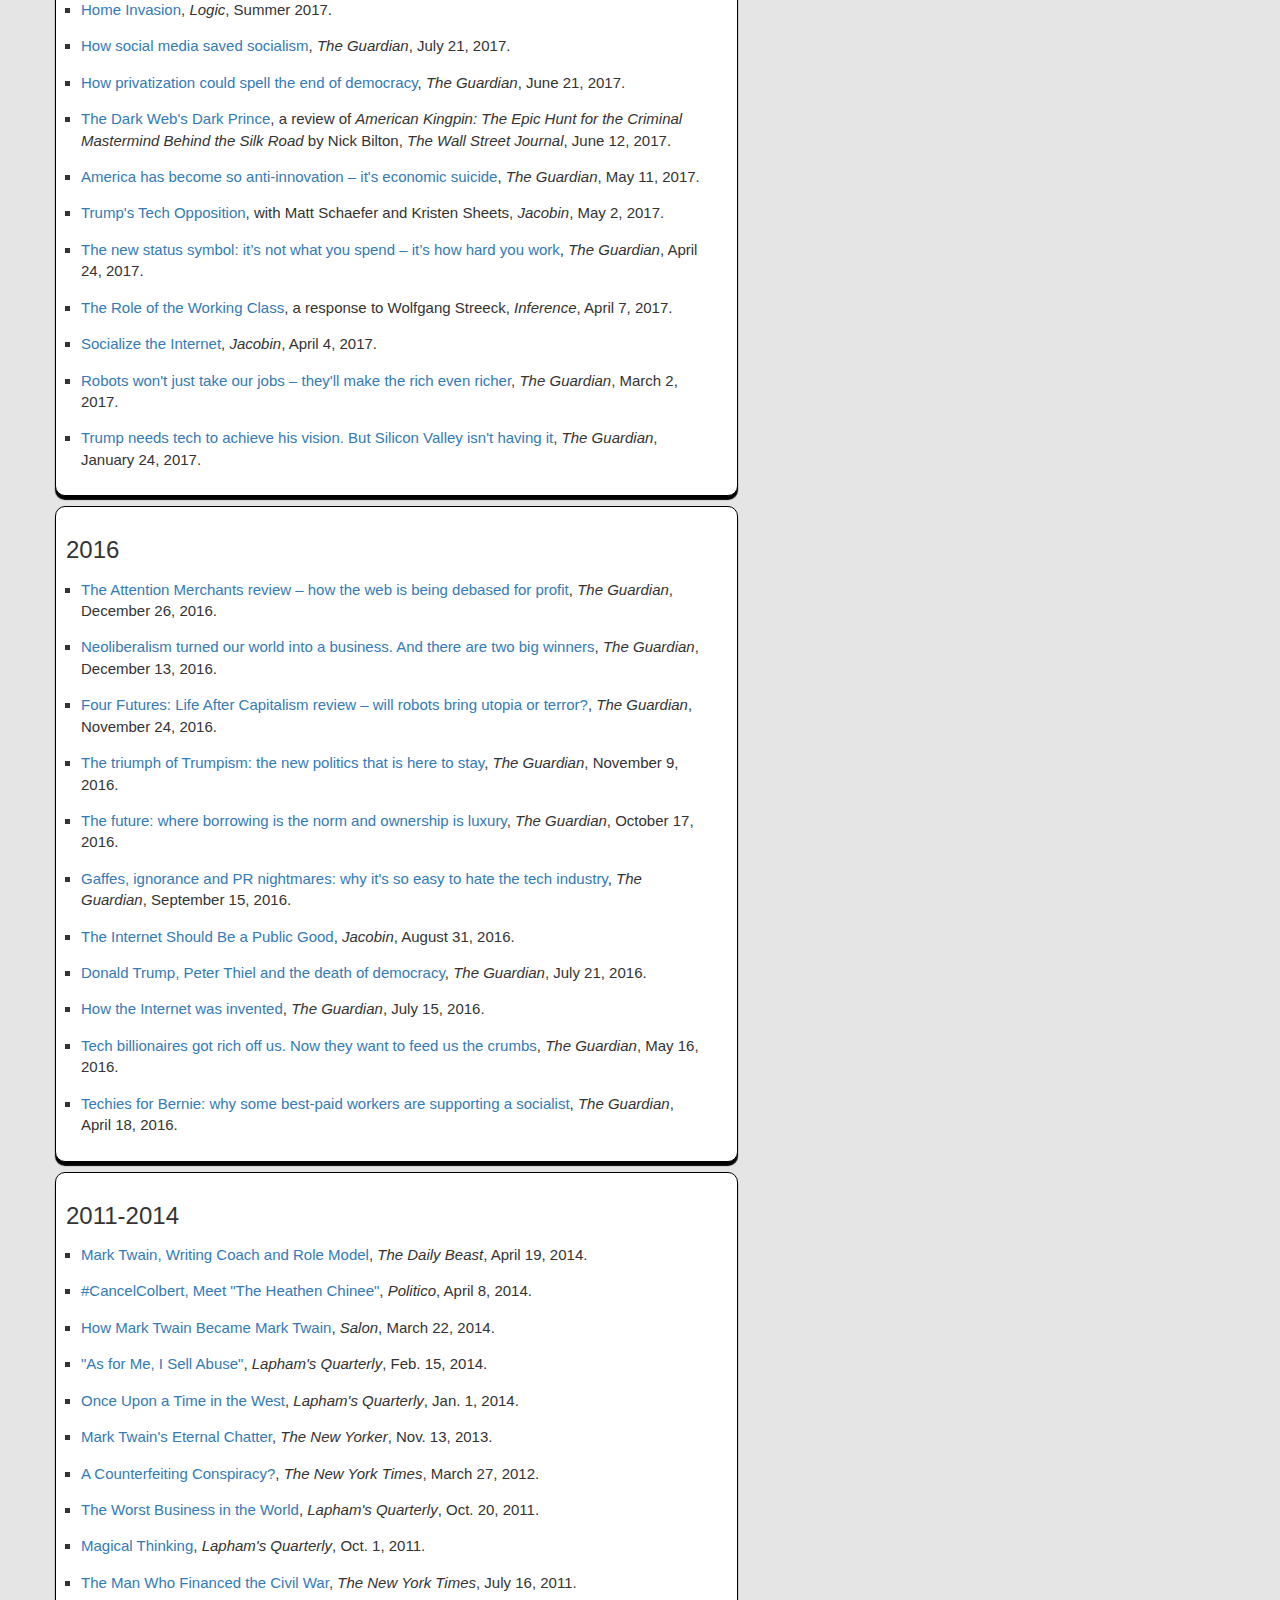
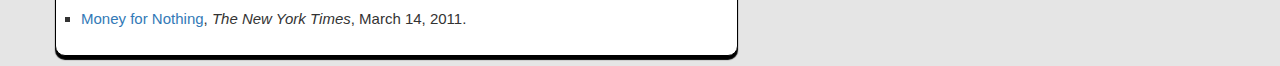
==== commit 30de23c5: "add nyrb" ====
--- a/index.html
+++ b/index.html
@@ -70,6 +70,7 @@
 <div class="row">
 <div class="col-md-7" id="content">
 <h3>2023</h3>
+		<li><a href="https://www.nybooks.com/articles/2023/09/21/better-faster-stronger-the-philosopher-of-palo-alto/">‘Better, Faster, Stronger</a>, <em>The New York Review of Books</em>, September 21, 2023.</li>
 		<li><a href="https://www.theguardian.com/technology/2023/jul/25/joseph-weizenbaum-inventor-eliza-chatbot-turned-against-artificial-intelligence-ai">‘A certain danger lurks there’: how the inventor of the first chatbot turned against AI</a>, <em>The Guardian</em>, July 25, 2023.</li>
 		<li><a href="https://bentarnoff.substack.com/p/the-technologies-of-all-dead-generations">The technologies of all dead generations</a>, Talk at Penn's Annenberg School, April 7, 2023.</li>
 		<li><a href="https://www.thedriftmag.com/the-engineers-predicament/">The Engineer's Predicament</a>, <em>The Drift</em>, February 22, 2023.</li>
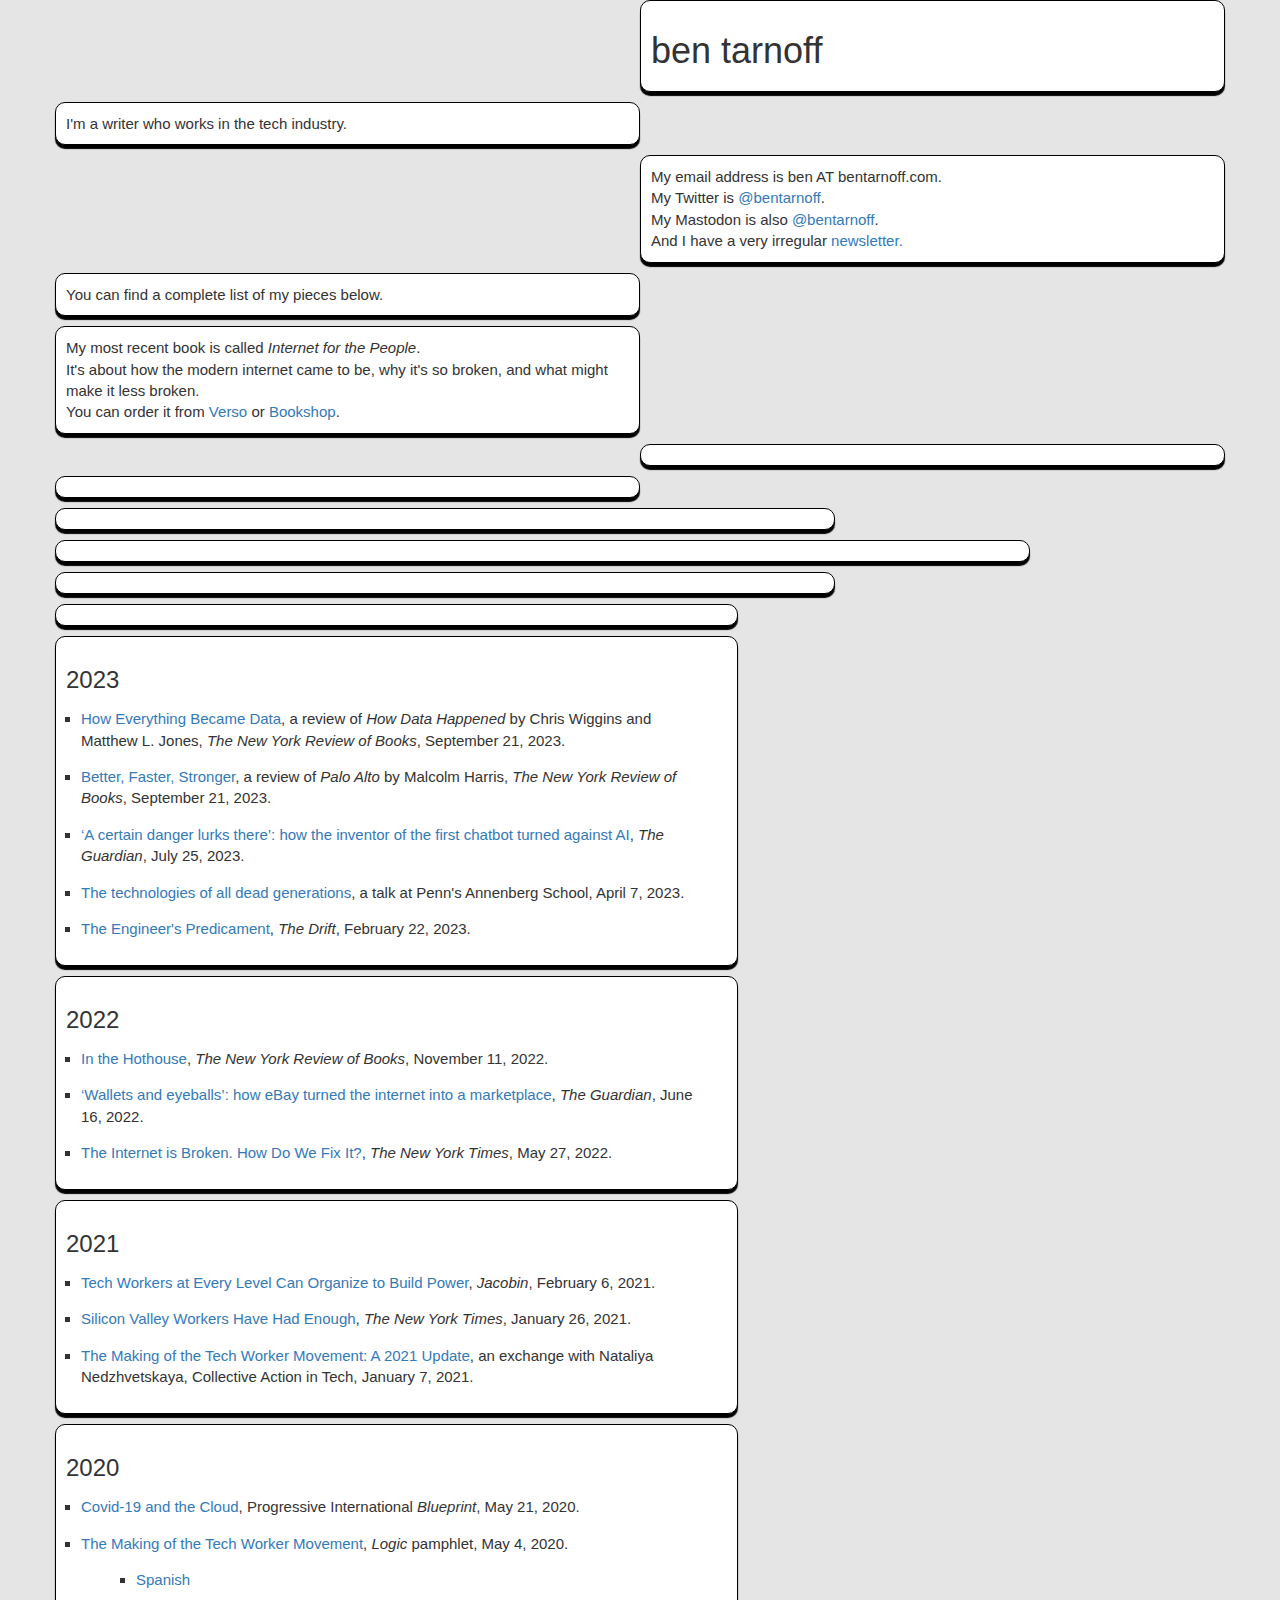
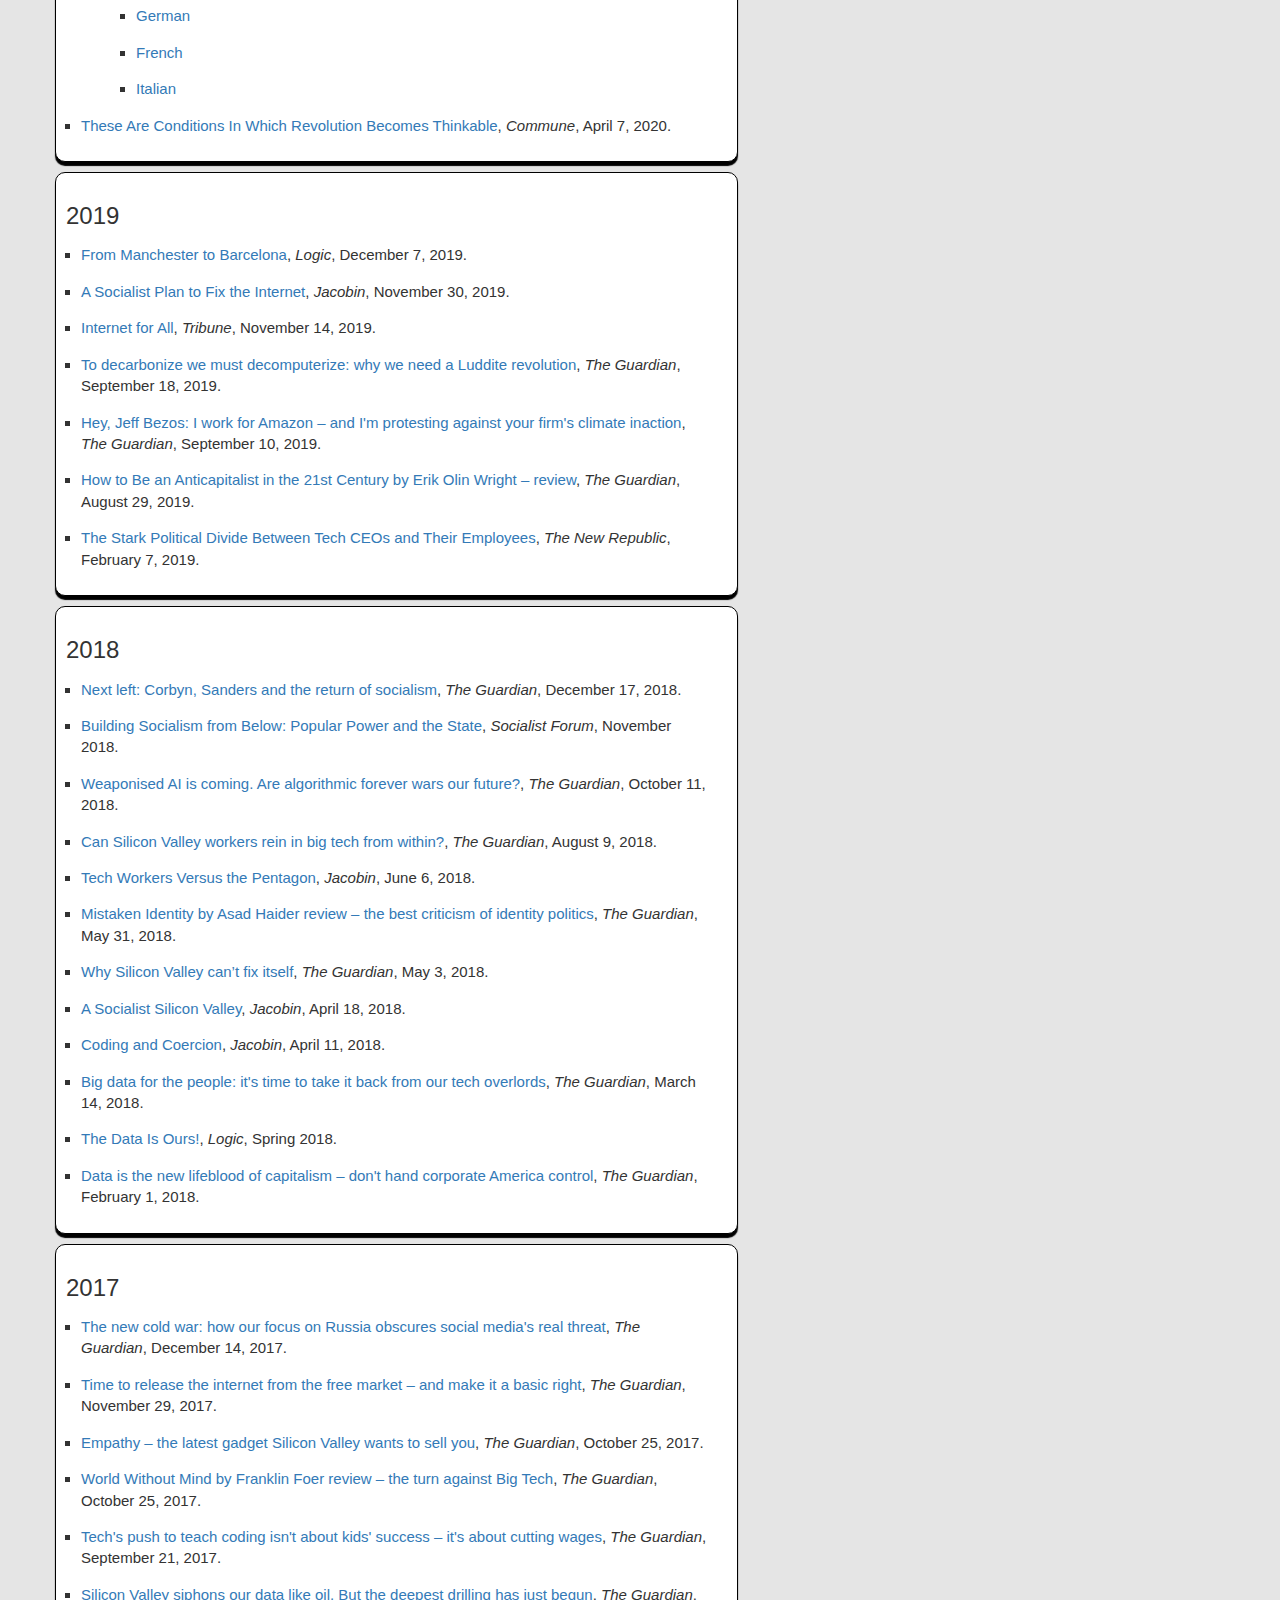
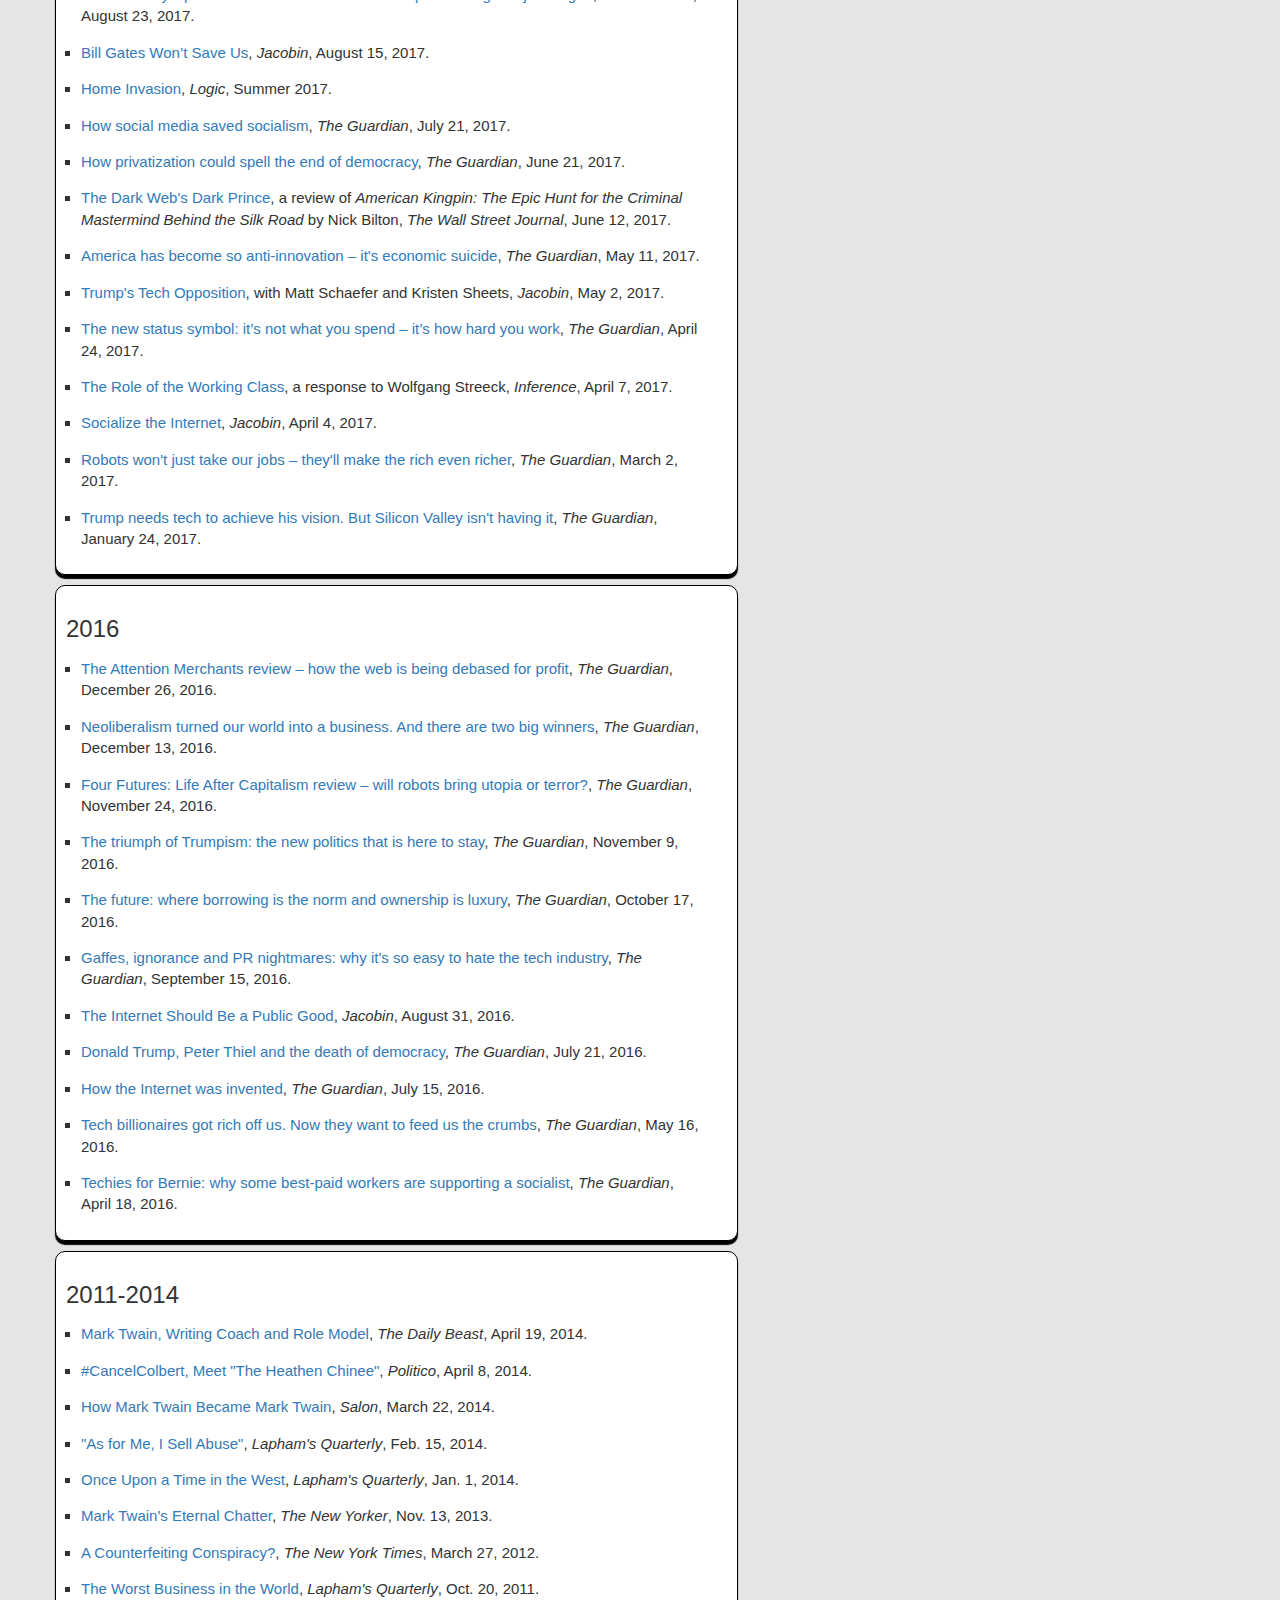
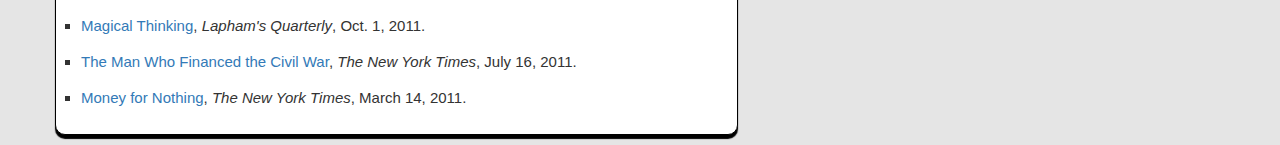
==== commit 13d5b15d: "Update index.html" ====
--- a/index.html
+++ b/index.html
@@ -70,9 +70,10 @@
 <div class="row">
 <div class="col-md-7" id="content">
 <h3>2023</h3>
-		<li><a href="https://www.nybooks.com/articles/2023/09/21/better-faster-stronger-the-philosopher-of-palo-alto/">‘Better, Faster, Stronger</a>, <em>The New York Review of Books</em>, September 21, 2023.</li>
+		<li><a href="https://www.thenation.com/article/society/how-data-happened/">How Everything Became Data</a>, a review of <em>How Data Happened</em> by Chris Wiggins and Matthew L. Jones, <em>The New York Review of Books</em>, September 21, 2023.</li>
+		<li><a href="https://www.nybooks.com/articles/2023/09/21/better-faster-stronger-the-philosopher-of-palo-alto/">Better, Faster, Stronger</a>, a review of <em>Palo Alto</em> by Malcolm Harris, <em>The New York Review of Books</em>, September 21, 2023.</li>
 		<li><a href="https://www.theguardian.com/technology/2023/jul/25/joseph-weizenbaum-inventor-eliza-chatbot-turned-against-artificial-intelligence-ai">‘A certain danger lurks there’: how the inventor of the first chatbot turned against AI</a>, <em>The Guardian</em>, July 25, 2023.</li>
-		<li><a href="https://bentarnoff.substack.com/p/the-technologies-of-all-dead-generations">The technologies of all dead generations</a>, Talk at Penn's Annenberg School, April 7, 2023.</li>
+		<li><a href="https://bentarnoff.substack.com/p/the-technologies-of-all-dead-generations">The technologies of all dead generations</a>, a talk at Penn's Annenberg School, April 7, 2023.</li>
 		<li><a href="https://www.thedriftmag.com/the-engineers-predicament/">The Engineer's Predicament</a>, <em>The Drift</em>, February 22, 2023.</li>
 </div>
 </div>
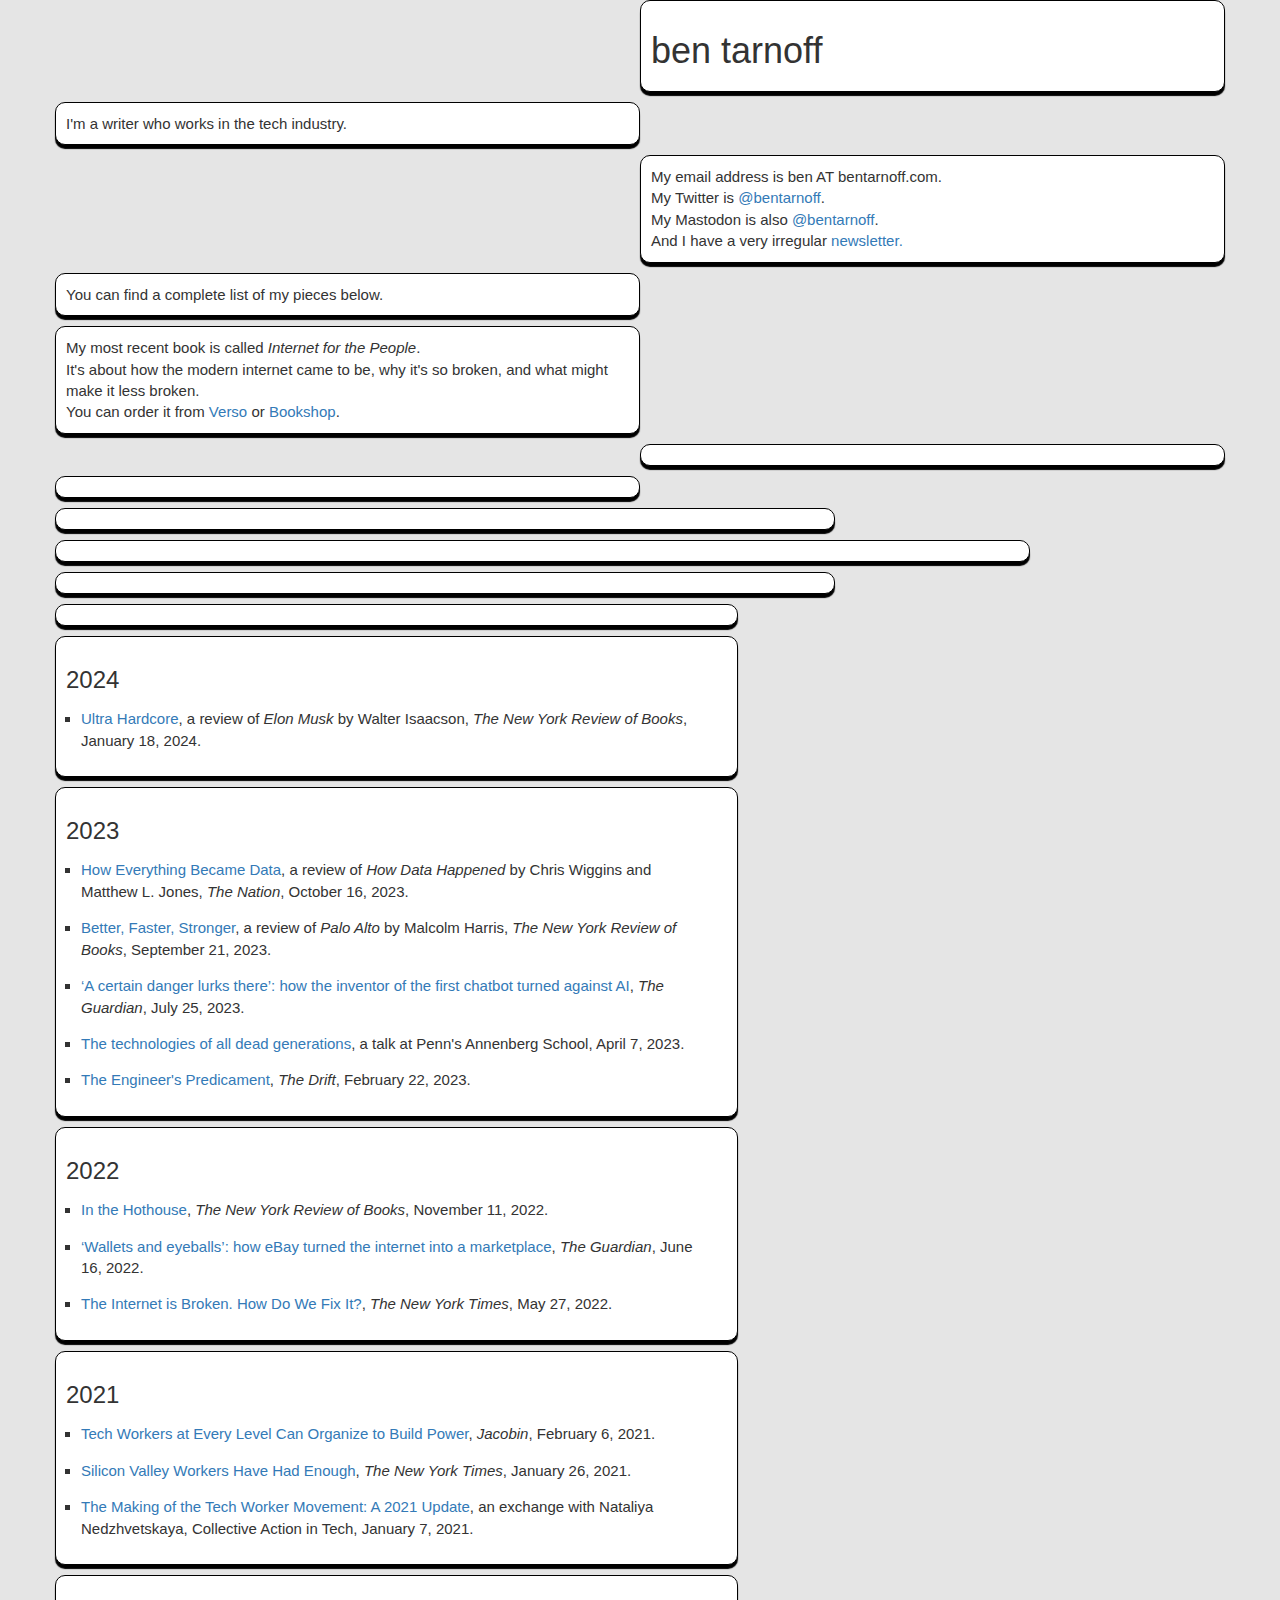
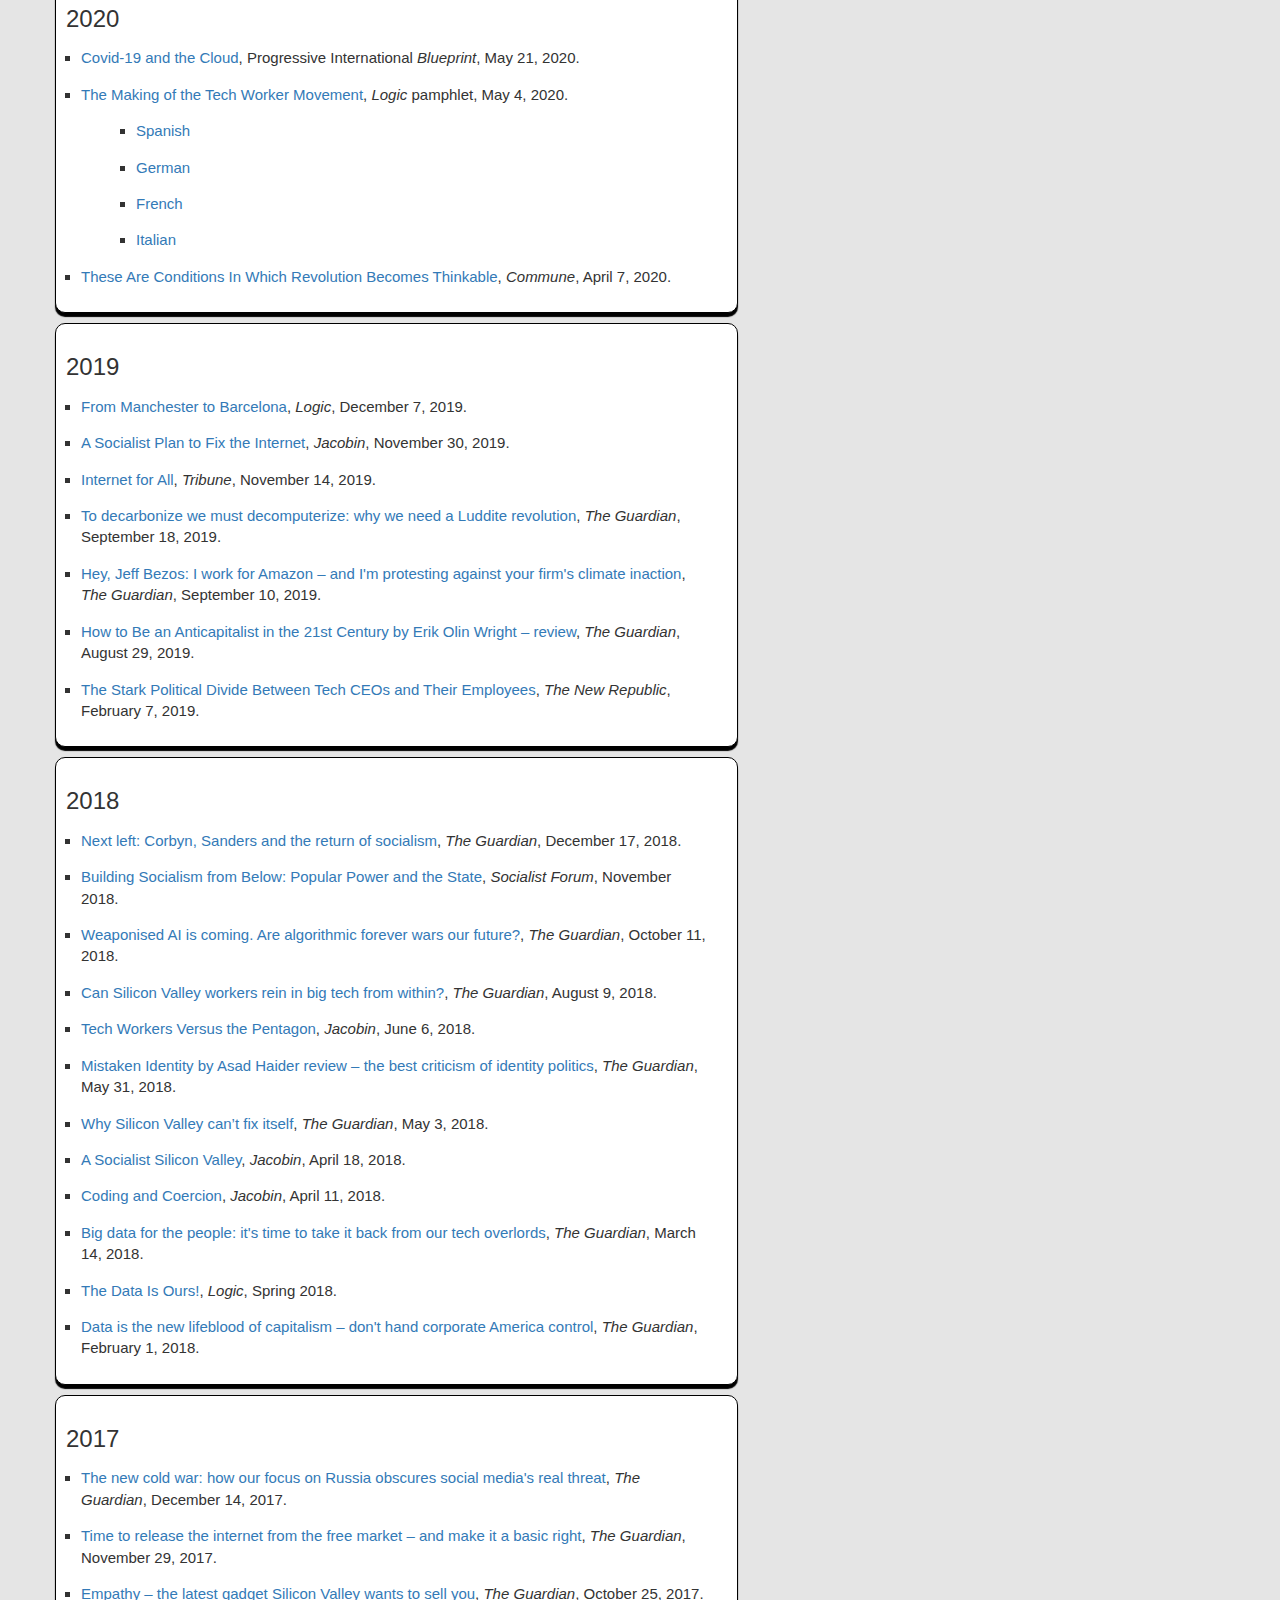
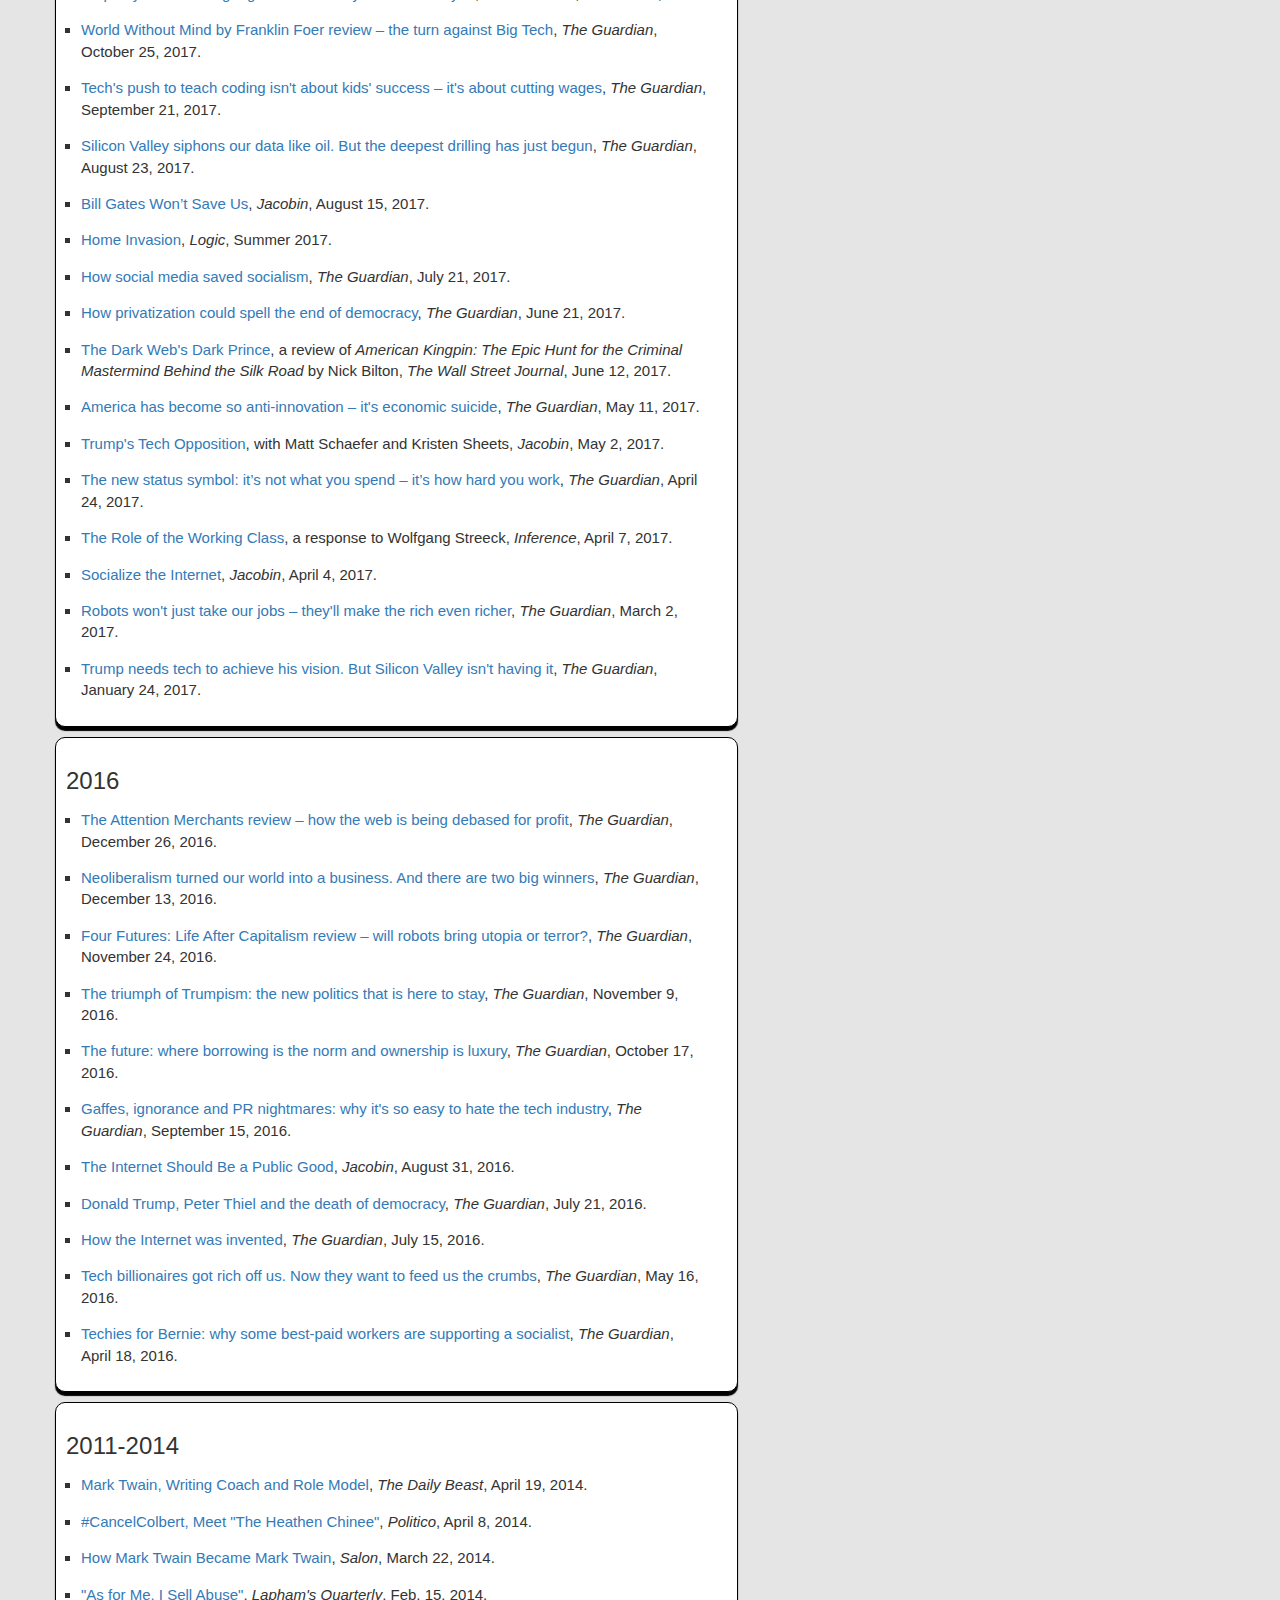
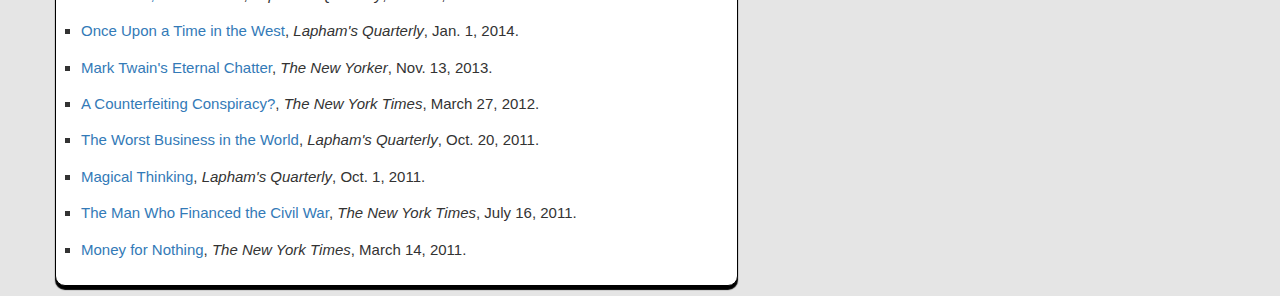
==== commit af8c58b7: "add musk" ====
--- a/index.html
+++ b/index.html
@@ -69,8 +69,14 @@
 </div>
 <div class="row">
 <div class="col-md-7" id="content">
+<h3>2024</h3>
+		<li><a href="https://www.nybooks.com/articles/2024/01/18/ultra-hardcore-elon-musk-walter-isaacson/">Ultra Hardcore</a>, a review of <em>Elon Musk</em> by Walter Isaacson, <em>The New York Review of Books</em>, January 18, 2024.</li>
+</div>
+</div>
+<div class="row">
+<div class="col-md-7" id="content">
 <h3>2023</h3>
-		<li><a href="https://www.thenation.com/article/society/how-data-happened/">How Everything Became Data</a>, a review of <em>How Data Happened</em> by Chris Wiggins and Matthew L. Jones, <em>The New York Review of Books</em>, September 21, 2023.</li>
+		<li><a href="https://www.thenation.com/article/society/how-data-happened/">How Everything Became Data</a>, a review of <em>How Data Happened</em> by Chris Wiggins and Matthew L. Jones, <em>The Nation</em>, October 16, 2023.</li>
 		<li><a href="https://www.nybooks.com/articles/2023/09/21/better-faster-stronger-the-philosopher-of-palo-alto/">Better, Faster, Stronger</a>, a review of <em>Palo Alto</em> by Malcolm Harris, <em>The New York Review of Books</em>, September 21, 2023.</li>
 		<li><a href="https://www.theguardian.com/technology/2023/jul/25/joseph-weizenbaum-inventor-eliza-chatbot-turned-against-artificial-intelligence-ai">‘A certain danger lurks there’: how the inventor of the first chatbot turned against AI</a>, <em>The Guardian</em>, July 25, 2023.</li>
 		<li><a href="https://bentarnoff.substack.com/p/the-technologies-of-all-dead-generations">The technologies of all dead generations</a>, a talk at Penn's Annenberg School, April 7, 2023.</li>
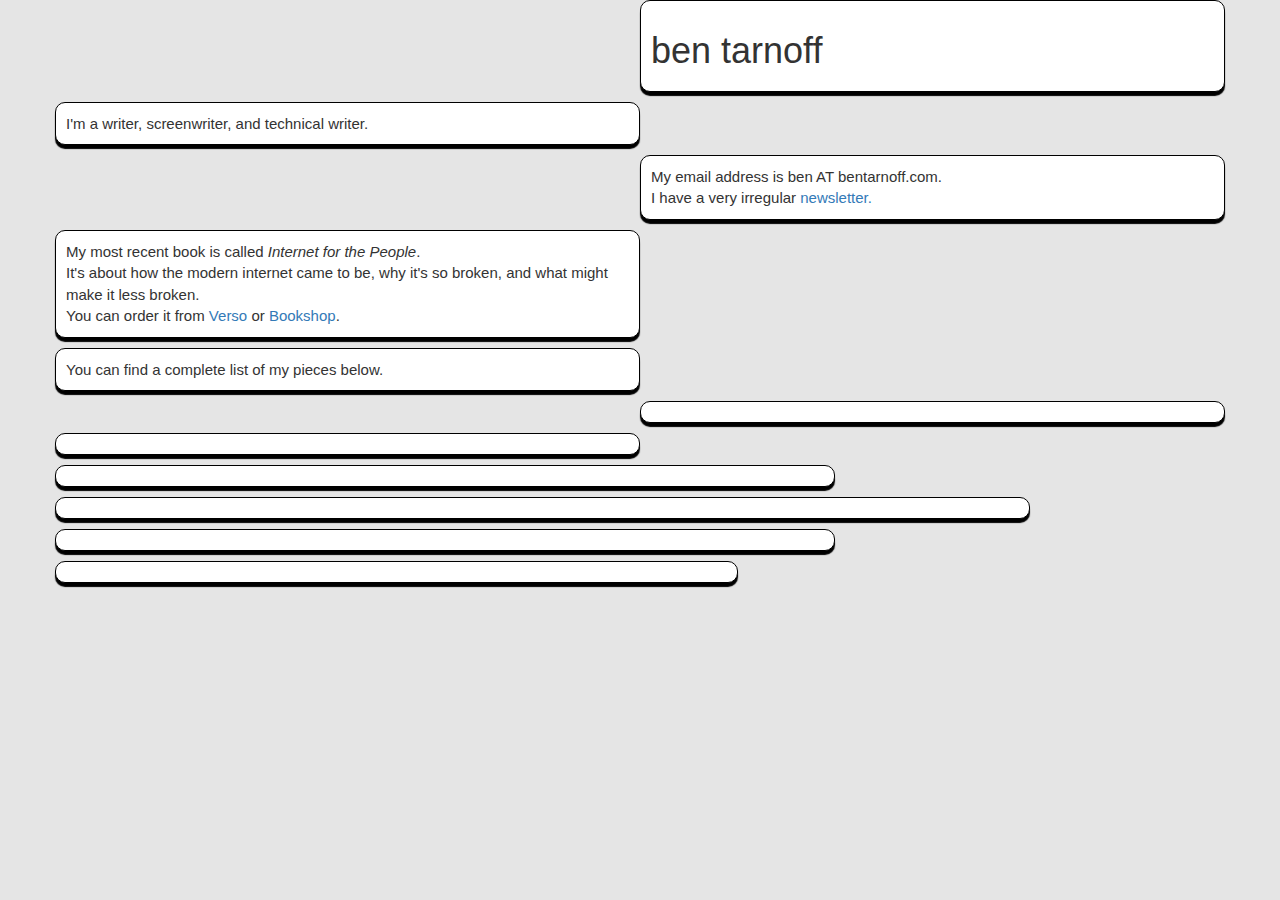
==== commit f4d683e4: "Update index.html" ====
--- a/index.html
+++ b/index.html
@@ -2,7 +2,7 @@
 <html lang="en">
 <head>
 	<meta http-equiv="Content-Type" content="text/html; charset=UTF-8" />
-	<meta name="description" content="Ben Tarnoff: tech worker, writer, co-founder of Logic Magazine.">
+	<meta name="description" content="Ben Tarnoff: writer.">
 	<meta name="viewport" content="width=device-width, initial-scale=1.0">
 	<title>Ben Tarnoff</title>
 	<link rel="stylesheet" type="text/css" href="https://maxcdn.bootstrapcdn.com/bootstrap/3.3.5/css/bootstrap.min.css" />
@@ -19,26 +19,24 @@
 </div>
 </div>
 <div class="row">
-<div class="col-md-6" id="content">I'm a writer who works in the tech industry.</a>
+<div class="col-md-6" id="content">I'm a writer, screenwriter, and technical writer.</a>
 </div></div>
 <div class="row">
 <div class="col-md-6">
 </div>
 <div class="col-md-6" id="content">
 My email address is ben AT bentarnoff.com.<br>
-My Twitter is <a href="http://twitter.com/bentarnoff">@bentarnoff</a>.<br>
-My Mastodon is also <a href="https://mastodon.social/@bentarnoff">@bentarnoff</a>.<br>
-And I have a very irregular <a href="https://bentarnoff.substack.com">newsletter.</a></div></div>
+I have a very irregular <a href="https://bentarnoff.substack.com">newsletter.</a></div></div>
 <div class="row">
 <div class="col-md-6" id="content">
-You can find a complete list of my pieces below. 
+My most recent book is called <em>Internet for the People</em>.<br>
+It's about how the modern internet came to be, why it's so broken, and what might make it less broken.<br>
+You can order it from <a href="https://www.versobooks.com/books/3927-internet-for-the-people">Verso</a> or <a href="https://bookshop.org/books/internet-for-the-people/9781839762024">Bookshop</a>.
 </div>
 </div>
 <div class="row">
 <div class="col-md-6" id="content">	
-My most recent book is called <em>Internet for the People</em>.<br>
-It's about how the modern internet came to be, why it's so broken, and what might make it less broken.<br>
-You can order it from <a href="https://www.versobooks.com/books/3927-internet-for-the-people">Verso</a> or <a href="https://bookshop.org/books/internet-for-the-people/9781839762024">Bookshop</a>.
+You can find a complete list of my pieces below. 
 </div>
 </div>
 <div class="row">
@@ -67,193 +65,6 @@
 <div class="col-md-7" id="content">
 </div>
 </div>
-<div class="row">
-<div class="col-md-7" id="content">
-<h3>2024</h3>
-		<li><a href="https://www.nybooks.com/articles/2024/01/18/ultra-hardcore-elon-musk-walter-isaacson/">Ultra Hardcore</a>, a review of <em>Elon Musk</em> by Walter Isaacson, <em>The New York Review of Books</em>, January 18, 2024.</li>
-</div>
-</div>
-<div class="row">
-<div class="col-md-7" id="content">
-<h3>2023</h3>
-		<li><a href="https://www.thenation.com/article/society/how-data-happened/">How Everything Became Data</a>, a review of <em>How Data Happened</em> by Chris Wiggins and Matthew L. Jones, <em>The Nation</em>, October 16, 2023.</li>
-		<li><a href="https://www.nybooks.com/articles/2023/09/21/better-faster-stronger-the-philosopher-of-palo-alto/">Better, Faster, Stronger</a>, a review of <em>Palo Alto</em> by Malcolm Harris, <em>The New York Review of Books</em>, September 21, 2023.</li>
-		<li><a href="https://www.theguardian.com/technology/2023/jul/25/joseph-weizenbaum-inventor-eliza-chatbot-turned-against-artificial-intelligence-ai">‘A certain danger lurks there’: how the inventor of the first chatbot turned against AI</a>, <em>The Guardian</em>, July 25, 2023.</li>
-		<li><a href="https://bentarnoff.substack.com/p/the-technologies-of-all-dead-generations">The technologies of all dead generations</a>, a talk at Penn's Annenberg School, April 7, 2023.</li>
-		<li><a href="https://www.thedriftmag.com/the-engineers-predicament/">The Engineer's Predicament</a>, <em>The Drift</em>, February 22, 2023.</li>
-</div>
-</div>
-<div class="row">
-<div class="col-md-7" id="content">
-<h3>2022</h3>
-		<li><a href="https://www.nybooks.com/online/2022/11/11/in-the-hothouse-twitter-musk/">In the Hothouse</a>, <em>The New York Review of Books</em>, November 11, 2022.</li>
-		<li><a href="https://www.theguardian.com/technology/2022/jun/16/wallets-and-eyeballs-how-ebay-turned-the-internet-into-a-marketplace">‘Wallets and eyeballs’: how eBay turned the internet into a marketplace</a>, <em>The Guardian</em>, June 16, 2022.</li>
-		<li><a href="https://www.nytimes.com/2022/05/27/opinion/technology/what-would-an-egalitarian-internet-actually-look-like.html">The Internet is Broken. How Do We Fix It?</a>, <em>The New York Times</em>, May 27, 2022.</li>
-</div>
-</div>
-<div class="row">
-<div class="col-md-7" id="content">
-<h3>2021</h3>
-		<li><a href="https://jacobinmag.com/2021/02/tech-workers-organizing-class-position">Tech Workers at Every Level Can Organize to Build Power</a>, <em>Jacobin</em>, February 6, 2021.</li>
-		<li><a href="https://www.nytimes.com/2021/01/26/opinion/silicon-valley-tech-workers.html">Silicon Valley Workers Have Had Enough</a>, <em>The New York Times</em>, January 26, 2021.</li>
-		<li><a href="https://collectiveaction.tech/2021/the-making-of-the-tech-worker-movement-2021/">The Making of the Tech Worker Movement: A 2021 Update</a>, an exchange with Nataliya Nedzhvetskaya, Collective Action in Tech, January 7, 2021.</li>
-</div>
-</div>
-<div class="row">
-<div class="col-md-7" id="content">
-<h3>2020</h3>
-		<li><a href="https://progressive.international/blueprint/d0b51aca-6c19-4216-b836-1974b74ee21f-ben-tarnoff-covid-19-and-the-cloud/en">Covid-19 and the Cloud</a>, Progressive International <em>Blueprint</em>, May 21, 2020.</li>
-		<li><a href="https://logicmag.io/the-making-of-the-tech-worker-movement/">The Making of the Tech Worker Movement</a>, <em>Logic</em> pamphlet, May 4, 2020.
-	        	<ul><li><a href="https://www.sinpermiso.info/textos/la-formacion-del-movimiento-de-trabajadores-tecnologicos">Spanish</a></li>	
-				<li><a href="http://www.inkrit.de/neuinkrit/index.php/de/das-argument">German</a></li>
-			<li><a href="https://maisouvaleweb.fr/aux-sources-de-la-revolte-des-travailleurs-de-la-tech-aux-etats-unis/">French</a></li>
-			<li><a href="https://rizomatica.noblogs.org/2021/02/la-costruzione-del-movimento-dei-tech-worker/">Italian</a></li></ul>
-		</li>
-
-		<li><a href="https://communemag.com/these-are-conditions-in-which-revolution-becomes-thinkable/">These Are Conditions In Which Revolution Becomes Thinkable</a>, <em>Commune</em>, April 7, 2020.</li>
-</div>
-</div>
-<div class="row">
-<div class="col-md-7" id="content" align="left">
-<h3>2019</h3>
-
-		<li><a href="https://logicmag.io/nature/from-manchester-to-barcelona/">From Manchester to Barcelona</a>, <em>Logic</em>, December 7, 2019.</li>
-		<li><a href="https://jacobinmag.com/2019/11/tech-companies-antitrust-monopolies-socialist">A Socialist Plan to Fix the Internet</a>, <em>Jacobin</em>, November 30, 2019.</li>
-		<li><a href="https://tribunemag.co.uk/2019/11/internet-for-all">Internet for All</a>, <em>Tribune</em>, November 14, 2019.</li>
-		<li><a href="https://www.theguardian.com/technology/2019/sep/17/tech-climate-change-luddites-data">To decarbonize we must decomputerize: why we need a Luddite revolution</a>, <em>The Guardian</em>, September 18, 2019.</li>
-		<li><a href="https://www.theguardian.com/technology/2019/sep/10/jeff-bezos-amazon-climate-strike-aecj">Hey, Jeff Bezos: I work for Amazon – and I'm protesting against your firm's climate inaction</a>, <em>The Guardian</em>, September 10, 2019.</li>
-		<li><a href="https://www.theguardian.com/books/2019/aug/29/how-to-be-anticaptialist-in-21st-century-erik-olin-wright">How to Be an Anticapitalist in the 21st Century by Erik Olin Wright – review</a>, <em>The Guardian</em>, August 29, 2019.</li>
-		<li><a href="https://newrepublic.com/article/153046/stark-political-divide-tech-ceos-employees">The Stark Political Divide Between Tech CEOs and Their Employees</a>, <em>The New Republic</em>, February 7, 2019.</li>
-
-</div>
-</div>
-
-<div class="row">
-<div class="col-md-7" id="content">
-<h3>2018</h3>
-
-		<li><a href="https://www.theguardian.com/books/2018/dec/17/the-next-left-socialism-in-the-uk-and-the-us">Next left: Corbyn, Sanders and the return of socialism</a>, <em>The Guardian</em>, December 17, 2018.</li>
-		
-		<li><a href="https://socialistforum.dsausa.org/issues/fall-2018/building-socialism-from-below-popular-power-and-the-state/">Building Socialism from Below: Popular Power and the State</a>, <em>Socialist Forum</em>, November 2018.</li>
-
-		<li><a href="https://www.theguardian.com/commentisfree/2018/oct/11/war-jedi-algorithmic-warfare-us-military">Weaponised AI is coming. Are algorithmic forever wars our future?</a>, <em>The Guardian</em>, October 11, 2018.</li>
-
-		<li><a href="https://www.theguardian.com/commentisfree/2018/aug/09/silicon-valley-tech-workers-labor-activism">Can Silicon Valley workers rein in big tech from within?</a>, <em>The Guardian</em>, August 9, 2018.</li>
-
-		<li><a href="https://jacobinmag.com/2018/06/google-project-maven-military-tech-workers">Tech Workers Versus the Pentagon</a>, <em>Jacobin</em>, June 6, 2018.</li>
-		
-		<li><a href="https://www.theguardian.com/books/2018/may/31/mistaken-identity-by-asad-haider-review">Mistaken Identity by Asad Haider review – the best criticism of identity politics</a>, <em>The Guardian</em>, May 31, 2018.</li>
-		
-		<li><a href="https://www.theguardian.com/news/2018/may/03/why-silicon-valley-cant-fix-itself-tech-humanism">Why Silicon Valley can’t fix itself</a>, <em>The Guardian</em>, May 3, 2018.</li>
-		
-		<li><a href="https://www.jacobinmag.com/2018/04/big-tech-techlash-facebook-cambridge-analytica">A Socialist Silicon Valley</a>, <em>Jacobin</em>, April 18, 2018.</li>
-		
-		<li><a href="https://www.jacobinmag.com/2018/04/lanetix-tech-workers-unionization-campaign-firing">Coding and Coercion</a>, <em>Jacobin</em>, April 11, 2018.</li>
-		
-		<li><a href="https://www.theguardian.com/technology/2018/mar/14/tech-big-data-capitalism-give-wealth-back-to-people">Big data for the people: it's time to take it back from our tech overlords</a>, <em>The Guardian</em>, March 14, 2018.</li>
-		
-		<li><a href="https://logicmag.io/04-the-data-is-ours/">The Data Is Ours!</a>, <em>Logic</em>, Spring 2018.</li>
-
-		<li><a href="https://www.theguardian.com/technology/2018/jan/31/data-laws-corporate-america-capitalism">Data is the new lifeblood of capitalism – don't hand corporate America control</a>, <em>The Guardian</em>, February 1, 2018.</li>
-
-</div>
-</div>
-
-<div class="row">
-<div class="col-md-7" id="content">
-<h3>2017</h3>
-		<li><a href="https://www.theguardian.com/technology/2017/dec/14/facebook-russia-social-media-propaganda">The new cold war: how our focus on Russia obscures social media's real threat</a>, <em>The Guardian</em>, December 14, 2017.</li>
-
-		<li><a href="https://www.theguardian.com/technology/2017/nov/29/net-neutrality-internet-basic-right-america-trump-administration">Time to release the internet from the free market – and make it a basic right</a>, <em>The Guardian</em>, November 29, 2017.</li>
-
-		<li><a href="https://www.theguardian.com/technology/2017/oct/25/empathy-virtual-reality-facebook-mark-zuckerberg-puerto-rico">Empathy – the latest gadget Silicon Valley wants to sell you</a>, <em>The Guardian</em>, October 25, 2017.</li>
-
-		<li><a href="https://www.theguardian.com/books/2017/oct/25/world-without-mind-by-franklin-foer-review">World Without Mind by Franklin Foer review – the turn against Big Tech</a>, <em>The Guardian</em>, October 25, 2017.</li>
-
-		<li><a href="https://www.theguardian.com/technology/2017/sep/21/coding-education-teaching-silicon-valley-wages">Tech's push to teach coding isn't about kids' success – it's about cutting wages</a>, <em>The Guardian</em>, September 21, 2017.</li>
-
-		<li><a href="https://www.theguardian.com/world/2017/aug/23/silicon-valley-big-data-extraction-amazon-whole-foods-facebook">Silicon Valley siphons our data like oil. But the deepest drilling has just begun</a>, <em>The Guardian</em>, August 23, 2017.</li>
-		
-		<li><a href="https://www.jacobinmag.com/2017/08/bill-gates-wont-save-us/">Bill Gates Won’t Save Us</a>, <em>Jacobin</em>, August 15, 2017.</li>
-
-		<li><a href="https://logicmag.io/02-home-invasion/">Home Invasion</a>, <em>Logic</em>, Summer 2017.</li>
-
-		<li><a href="https://www.theguardian.com/media/2017/jul/12/social-media-socialism-jeremy-corbyn-bernie-sanders">How social media saved socialism</a>, <em>The Guardian</em>, July 21, 2017.</li>
-		
-		<li><a href="https://www.theguardian.com/technology/2017/jun/21/privatizing-public-services-trump-democracy">How privatization could spell the end of democracy</a>, <em>The Guardian</em>, June 21, 2017.</li>
-
-		<li><a href="https://www.wsj.com/articles/the-dark-webs-dark-prince-1497307220">The Dark Web's Dark Prince</a>, a review of <em>American Kingpin: The Epic Hunt for the Criminal Mastermind Behind the Silk Road</em> by Nick Bilton, <em>The Wall Street Journal</em>, June 12, 2017.</li>
-
-		<li><a href="https://www.theguardian.com/technology/2017/may/11/tech-innovation-silicon-valley-juicero">America has become so anti-innovation – it's economic suicide</a>, <em>The Guardian</em>, May 11, 2017.</li>
-
-		<li><a href="https://www.jacobinmag.com/2017/05/tech-workers-silicon-valley-trump-resistance-startups-unions">Trump's Tech Opposition</a>, with Matt Schaefer and Kristen Sheets, <em>Jacobin</em>, May 2, 2017.</li>
-
-		<li><a href="https://www.theguardian.com/technology/2017/apr/24/new-status-symbol-hard-work-spending-ceos">The new status symbol: it’s not what you spend – it’s how hard you work</a>, <em>The Guardian</em>, April 24, 2017.</li>
-
-		<li><a href="http://inference-review.com/article/the-role-of-the-working-class">The Role of the Working Class</a>, a response to Wolfgang Streeck, <em>Inference</em>, April 7, 2017.</li>
-
-		<li><a href="https://www.jacobinmag.com/2017/04/internet-privacy-data-collection-trump-isps-fcc/">Socialize the Internet</a>, <em>Jacobin</em>, April 4, 2017.</li>
-
-		<li><a href="https://www.theguardian.com/technology/2017/mar/02/robot-tax-job-elimination-livable-wage">Robots won't just take our jobs – they'll make the rich even richer</a>, <em>The Guardian</em>, March 2, 2017.</li>
-
-		<li><a href="https://www.theguardian.com/technology/2017/jan/24/silicon-valley-fights-donald-trump-peter-thiel-palantir">Trump needs tech to achieve his vision. But Silicon Valley isn't having it</a>, <em>The Guardian</em>, January 24, 2017.</li>
-
-</div>
-</div>
-
-<div class="row">
-<div class="col-md-7" id="content">
-<h3>2016</h3>
-
-	<li><a href="https://www.theguardian.com/books/2016/dec/26/the-attention-merchants-tim-wu-review">The Attention Merchants review – how the web is being debased for profit</a>, <em>The Guardian</em>, December 26, 2016.</li>
-
-	<li><a href="https://www.theguardian.com/us-news/2016/dec/13/donald-trump-silicon-valley-leaders-neoliberalism-administration">Neoliberalism turned our world into a business. And there are two big winners</a>, <em>The Guardian</em>, December 13, 2016.</li>
-
-	<li><a href="https://www.theguardian.com/books/2016/nov/24/four-futures-life-after-capitalism-peter-frase-review-robots">Four Futures: Life After Capitalism review – will robots bring utopia or terror?</a>, <em>The Guardian</em>, November 24, 2016.</li>
-
-	<li><a href="https://www.theguardian.com/us-news/2016/nov/09/us-election-political-movement-trumpism">The triumph of Trumpism: the new politics that is here to stay</a>, <em>The Guardian</em>, November 9, 2016.</li>
-
-	<li><a href="https://www.theguardian.com/technology/2016/oct/17/sharing-economy-capitalism-uber-airbnb-ownership">The future: where borrowing is the norm and ownership is luxury</a>, <em>The Guardian</em>, October 17, 2016.</li>
-
-	<li><a href="https://www.theguardian.com/technology/2016/sep/15/silicon-valley-tech-industry-elitism-mark-zuckerberg">Gaffes, ignorance and PR nightmares: why it's so easy to hate the tech industry</a>, <em>The Guardian</em>, September 15, 2016.</li>
-
-	<li><a href="https://www.jacobinmag.com/2016/08/internet-public-dns-privatization-icann-netflix/">The Internet Should Be a Public Good</a>, <em>Jacobin</em>, August 31, 2016.</li>
-
-	<li><a href="https://www.theguardian.com/technology/2016/jul/21/peter-thiel-republican-convention-speech">Donald Trump, Peter Thiel and the death of democracy</a>, <em>The Guardian</em>, July 21, 2016.</li>
-
-	<li><a href="https://www.theguardian.com/technology/2016/jul/15/how-the-internet-was-invented-1976-arpa-kahn-cerf">How the Internet was invented</a>, <em>The Guardian</em>, July 15, 2016.</li>
-
-	<li><a href="https://www.theguardian.com/technology/2016/may/16/universal-basic-income-equality-tech-silicon-valley">Tech billionaires got rich off us. Now they want to feed us the crumbs</a>, <em>The Guardian</em>, May 16, 2016.</li>
-
-	<li><a href="http://www.theguardian.com/us-news/2016/apr/18/bernie-sanders-techies-support-socialism-capitalism">Techies for Bernie: why some best-paid workers are supporting a socialist</a>, <em>The Guardian</em>, April 18, 2016.</li>
-</div>
-</div>
-
-<div class="row">
-<div class="col-md-7" id="content">
-<h3>2011-2014</h3>
-
-	<li><a href="http://www.thedailybeast.com/articles/2014/04/19/mark-twain-writing-coach-and-role-model.html">Mark Twain, Writing Coach and Role Model</a>, <em>The Daily Beast</em>, April 19, 2014.</li>
-
-	<li><a href="http://www.politico.com/magazine/story/2014/04/cancelcolbert-meet-the-heathen-chinee-105495.html#.U101ROZdVbx">#CancelColbert, Meet &quot;The Heathen Chinee&quot;</a>, <em>Politico</em>, April 8, 2014.</li>
-
-	<li><a href="http://www.salon.com/2014/03/22/how_mark_twain_became_mark_twain_the_amazing_story_of_the_lectures_that_made_him_a_superstar/">How Mark Twain Became Mark Twain</a>, <em>Salon</em>, March 22, 2014.</li>
-
-	<li><a href="http://www.laphamsquarterly.org/roundtable/me-i-sell-abuse">&quot;As for Me, I Sell Abuse&quot;</a>, <em>Lapham&#39;s Quarterly</em>, Feb. 15, 2014.</li>
-
-	<li><a href="http://www.laphamsquarterly.org/comedy/once-upon-time-west">Once Upon a Time in the West</a>, <em>Lapham&#39;s Quarterly</em>, Jan. 1, 2014.</li>
-
-	<li><a href="http://www.newyorker.com/online/blogs/books/2013/11/the-eternal-chatter-of-the-autobiography-of-mark-twain-volume-2.html">Mark Twain&#39;s Eternal Chatter</a>, <em>The New Yorker</em>, Nov. 13, 2013.</li>
-
-	<li><a href="http://opinionator.blogs.nytimes.com/2012/03/27/a-counterfeiting-conspiracy/">A Counterfeiting Conspiracy?</a>, <em>The New York Times</em>, March 27, 2012.</li>
-
-	<li><a href="http://www.laphamsquarterly.org/roundtable/worst-business-world">The Worst Business in the World</a>, <em>Lapham&#39;s Quarterly</em>, Oct. 20, 2011.</li>
-
-	<li><a href="http://www.laphamsquarterly.org/future/magical-thinking">Magical Thinking</a>, <em>Lapham&#39;s Quarterly</em>, Oct. 1, 2011.</li>
-
-	<li><a href="http://opinionator.blogs.nytimes.com/2011/07/16/the-man-who-financed-the-civil-war">The Man Who Financed the Civil War</a>, <em>The New York Times</em>, July 16, 2011.</li>
-
-	<li><a href="http://opinionator.blogs.nytimes.com/2011/03/14/money-for-nothing/">Money for Nothing</a>, <em>The New York Times</em>, March 14, 2011.</li>
 
 </div>
 </div>
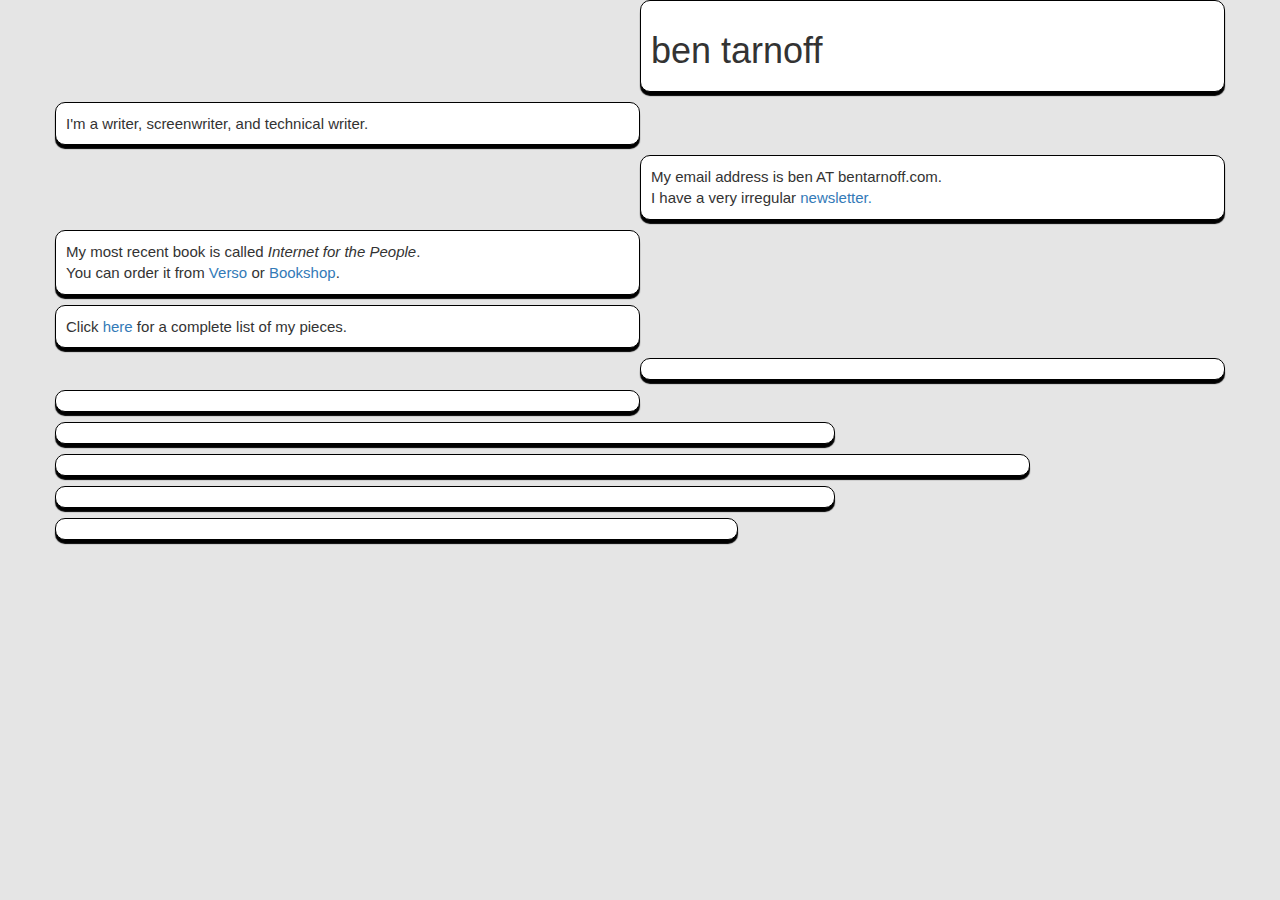
==== commit c5931988: "Update index.html" ====
--- a/index.html
+++ b/index.html
@@ -30,13 +30,12 @@
 <div class="row">
 <div class="col-md-6" id="content">
 My most recent book is called <em>Internet for the People</em>.<br>
-It's about how the modern internet came to be, why it's so broken, and what might make it less broken.<br>
 You can order it from <a href="https://www.versobooks.com/books/3927-internet-for-the-people">Verso</a> or <a href="https://bookshop.org/books/internet-for-the-people/9781839762024">Bookshop</a>.
 </div>
 </div>
 <div class="row">
 <div class="col-md-6" id="content">	
-You can find a complete list of my pieces below. 
+Click <a href="articles.html">here</a> for a complete list of my pieces. 
 </div>
 </div>
 <div class="row">
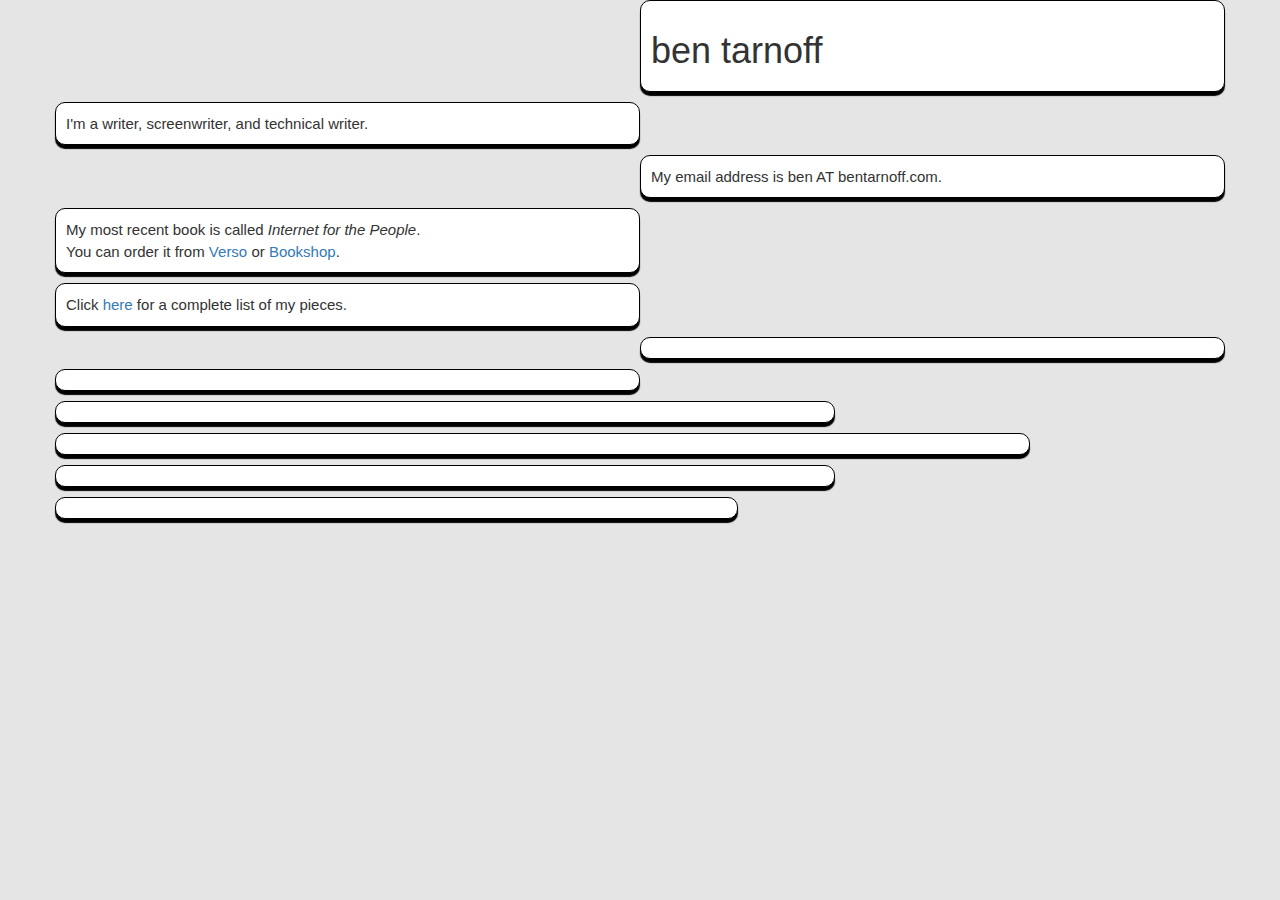
==== commit 22efd33f: "Update index.html" ====
--- a/index.html
+++ b/index.html
@@ -26,7 +26,8 @@
 </div>
 <div class="col-md-6" id="content">
 My email address is ben AT bentarnoff.com.<br>
-I have a very irregular <a href="https://bentarnoff.substack.com">newsletter.</a></div></div>
+</div>
+</div>
 <div class="row">
 <div class="col-md-6" id="content">
 My most recent book is called <em>Internet for the People</em>.<br>
